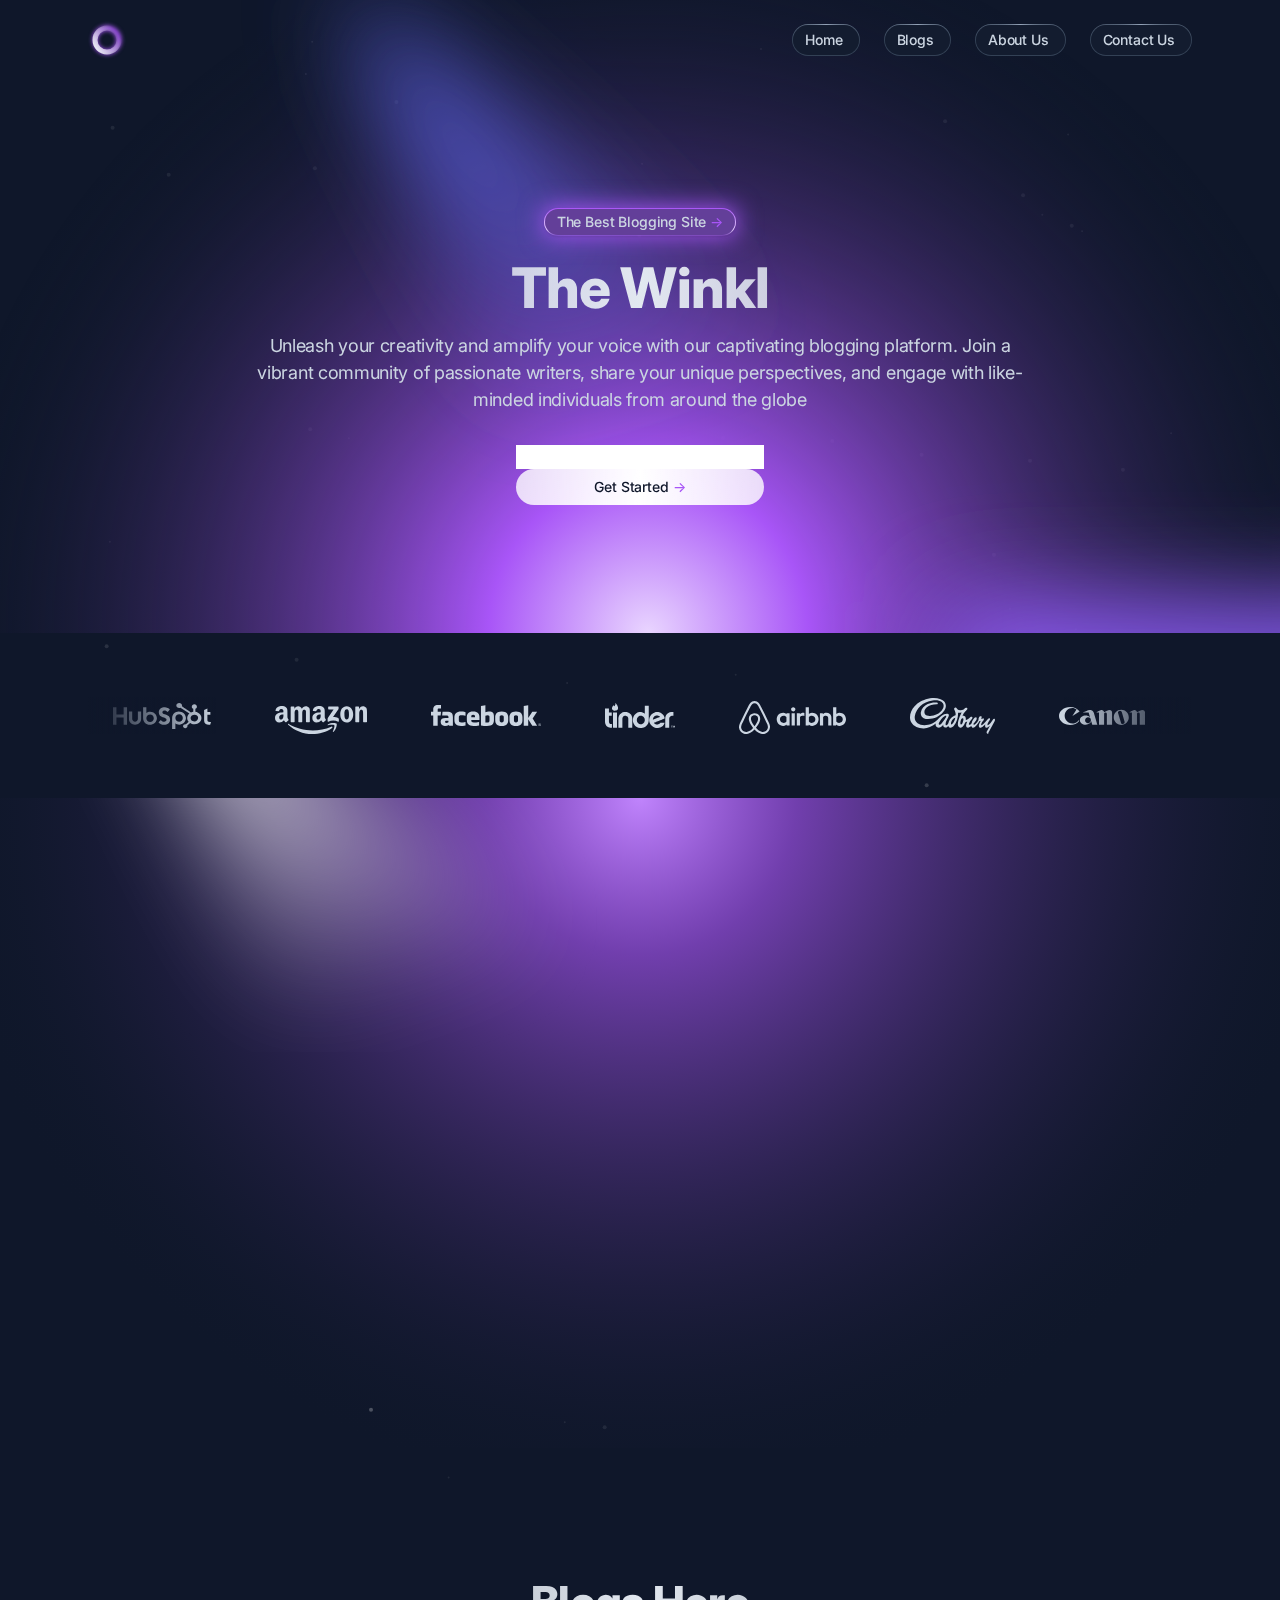
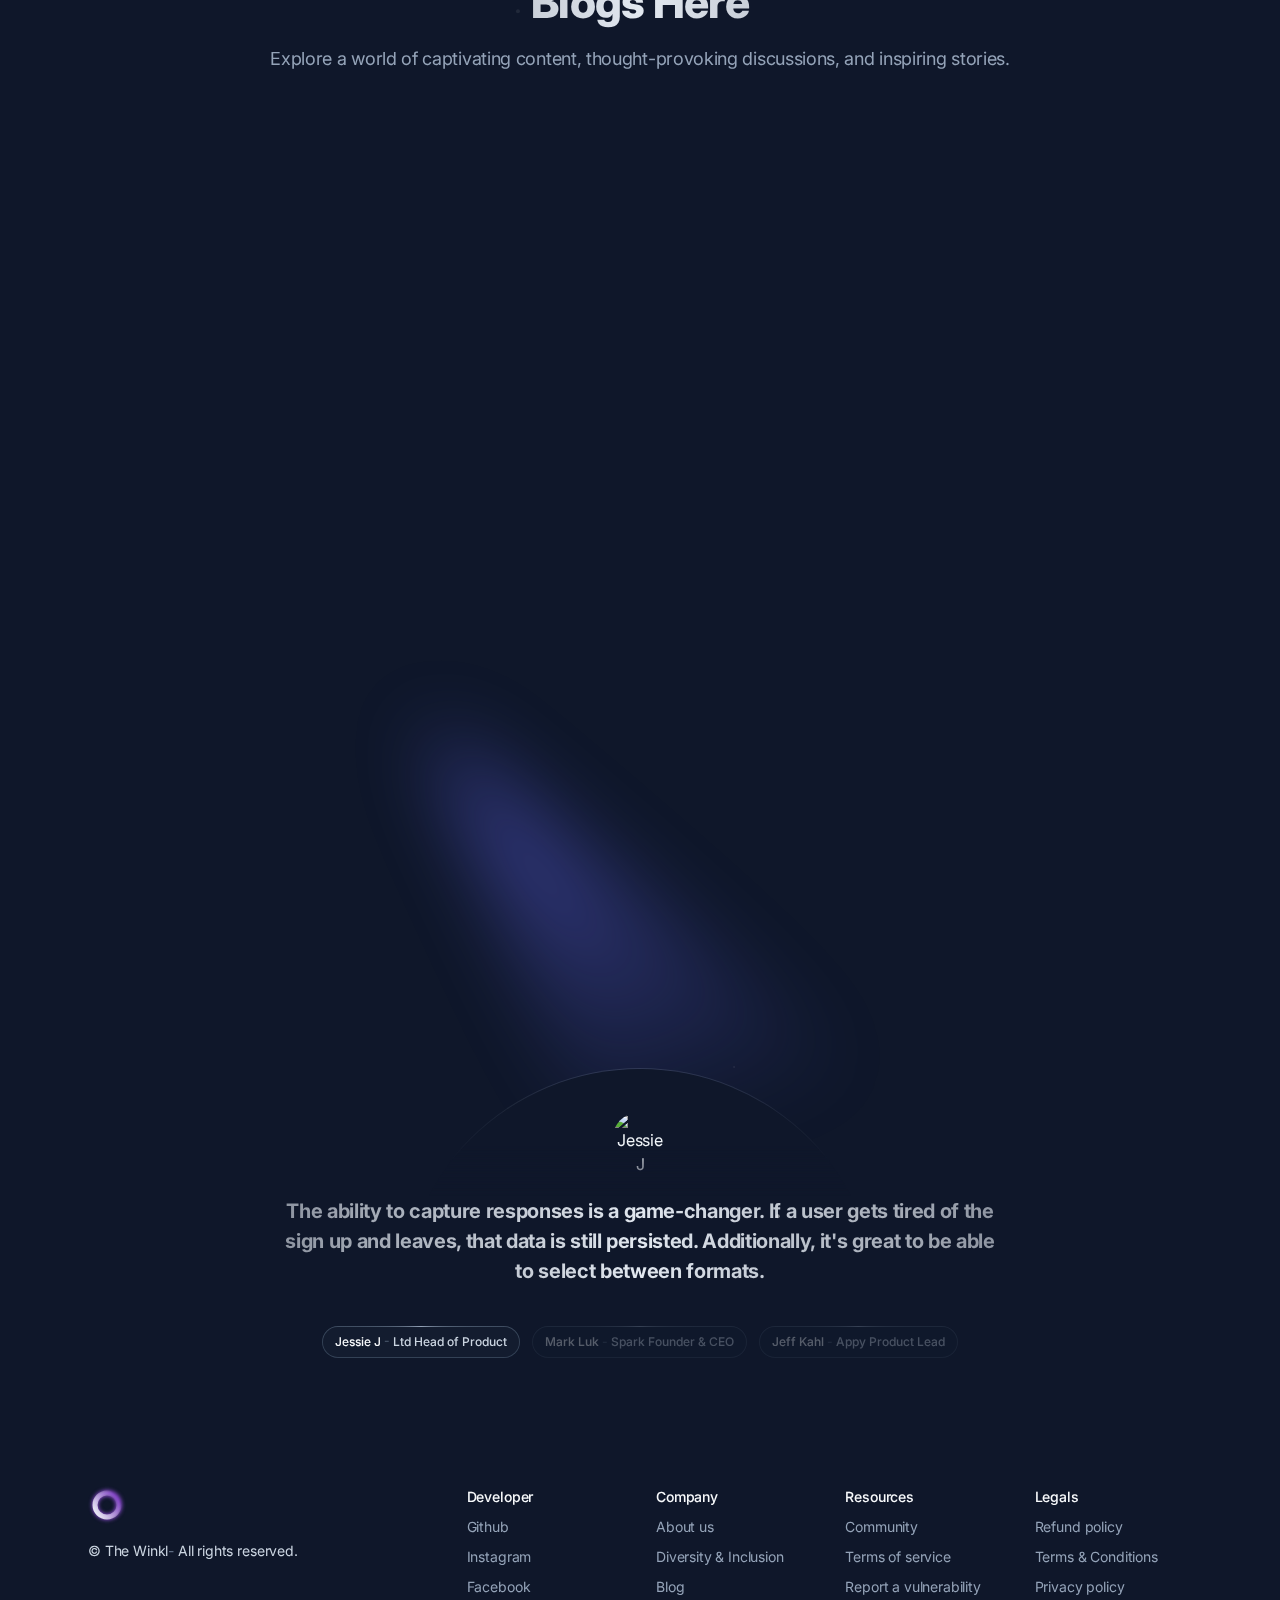
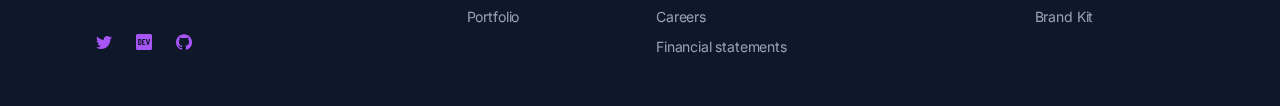
==== index.html @ 3217e864 "Initial commit" ====
<!DOCTYPE html><html lang="en"><head>
    <meta charset="utf-8">
    <title>The Winkl - Best Blogging Site</title>
    <meta name="viewport" content="width=device-width,initial-scale=1">
    <link href="css/aos.css" rel="stylesheet">
    <link rel="stylesheet" href="css/swiper-bundle.min.css">
    <link href="css/style.css" rel="stylesheet">
</head>

<body class="crsgg cyxg4 ck6ym cumgi cymdd">

    <!-- Page wrapper -->
    <div class="czjb1 c6ayp chg0x cpy5a">

        <!-- Site header -->
        <header class="cl35n cxmjc cysc2">
            <div class="cyqy4 cilt8 czl8p cedys">
                <div class="czjb1 cpjm8 c526w csdun cftn2">

                    <!-- Site branding -->
                    <div class="cyyzc cm77x">
                        <!-- Logo -->
                        <a class="cdb5t" href="TheWinkl.html" aria-label="Winkl">
                            <img src="fonts/logo.svg" width="38" height="38" alt="Stellar">
                        </a>
                    </div>

                    <!-- Desktop navigation -->
                    <nav class="czjb1 c3xhd">

                        <!-- Desktop sign in links -->
                        <ul class="czjb1 c3xhd civfg c526w cngxv">
                            <li>
                                <a class="c7kxq c8vjq cysc2 c0u08 cic1t cof8h ctbn1 ch6sx c0s67 c7pjs c2adv cf8gt c8o7a cjhqz cwgow" href="#">
                                    <span class="c8vjq capfd c526w">
                                        Home <span class="ctebo cvom2 ct6kk c335r cof8h ctbn1 c5ssu"></span>
                                    </span>
                                </a>
                            </li>
                            <li class="c5wzb">
                                <a class="c7kxq c8vjq cysc2 c0u08 cic1t cof8h ctbn1 ch6sx c0s67 c7pjs c2adv cf8gt c8o7a cjhqz cwgow" href="signup.html">
                                    <span class="c8vjq capfd c526w">
                                        Blogs <span class="ctebo cvom2 ct6kk c335r cof8h ctbn1 c5ssu"></span>
                                    </span>
                                </a>
                            </li>
                            <li class="c5wzb">
                                <a class="c7kxq c8vjq cysc2 c0u08 cic1t cof8h ctbn1 ch6sx c0s67 c7pjs c2adv cf8gt c8o7a cjhqz cwgow" href="signup.html">
                                    <span class="c8vjq capfd c526w">
                                        About Us <span class="ctebo cvom2 ct6kk c335r cof8h ctbn1 c5ssu"></span>
                                    </span>
                                </a>
                            </li>
                            <li class="c5wzb">
                                <a class="c7kxq c8vjq cysc2 c0u08 cic1t cof8h ctbn1 ch6sx c0s67 c7pjs c2adv cf8gt c8o7a cjhqz cwgow" href="signup.html">
                                    <span class="c8vjq capfd c526w">
                                        Contact Us <span class="ctebo cvom2 ct6kk c335r cof8h ctbn1 c5ssu"></span>
                                    </span>
                                </a>
                            </li>
                        </ul>

                    </nav>

                </div>
            </div>
        </header>

        <!-- Page content -->
        <main class="c3xhd">

            <!-- Hero -->
            <section>
                <div class="c8vjq cyqy4 cilt8 czl8p cedys">

                    <!-- Particles animation -->
                    <div class="cl35n csbi8 cz5jl" aria-hidden="true">
                        <canvas data-particle-animation></canvas>
                    </div>

                    <!-- Illustration -->
                    <div class="coq15 cl35n csbi8 cz5jl c8e9y cpy5a cdh1m" aria-hidden="true">
                        <div class="cl35n cuao3 c2p71 cz5jl cx3dl">
                            <img src="fonts/glow-bottom.svg" class="c2xeq" width="2146" height="774" alt="Hero Illustration">
                        </div>
                    </div>

                    <div class="cwryt cn1dg c6k7l ckc1l">

                        <!-- Hero content -->
                        <div class="cyqy4 cnqgx co2za">
                            <div class="canp7" data-aos="fade-down">
                                <div class="c8vjq capfd c7pjs c2adv cg61g cs7ed">
                                    <a class="c7kxq c8vjq cwa83 c0u08 cbnqf cic1t cof8h ctbn1 cyagq c0s67 c7pjs c2adv cf8gt cce3o cjhqz cwgow" href="TheWinkl.html">
                                        <span class="c8vjq capfd c526w">
                                            The Best Blogging Site <span class="ctebo cvom2 ct6kk c335r cof8h ctbn1 c5ssu">-&gt;</span>
                                        </span>
                                    </a>
                                </div>
                            </div>
                            <h1 class="c8njh cn9xa ck8ih cu53b cogeq cl2ki cbqjv ceep9" data-aos="fade-down">The Winkl</h1>
                            <p class="cenvd cj2xk c0u08" data-aos="fade-down" data-aos-delay="200">Unleash your creativity and amplify your voice with our captivating blogging platform. Join a vibrant community of passionate writers, share your unique perspectives, and engage with like-minded individuals from around the globe</p>
                            <div class="cyqy4 cl9il c7p2n c4tjy cvlfi cs32u cxnh2 cn2vj" data-aos="fade-down" data-aos-delay="400">
                                <div>
                                    <div><input></input></div>
                                    <a class="czgmn cysc2 cn9xa c1x4a cc84z ce494 cx7me cic1t cof8h ctbn1 ctof7 cwgow" href="#community">
                                        Get Started <span class="ctebo cvom2 ct6kk c335r cof8h ctbn1 c5ssu">-&gt;</span>
                                    </a>
                                </div>
                            </div>

                        </div>

                    </div>
                </div>
            </section>

            <!-- Clients -->
            <section>
                <div class="c8vjq cyqy4 cilt8 czl8p cedys">

                    <!-- Particles animation -->
                    <div class="cl35n csbi8 cyqy4 cilt8 czl8p cedys">
                        <div class="cl35n csbi8 cz5jl" aria-hidden="true">
                            <canvas data-particle-animation data-particle-quantity="5"></canvas>
                        </div>
                    </div>

                    <div class="c3gju c3poe">
                        <div class="cpy5a">
                            <!-- Carousel built with Swiper.js [https://swiperjs.com/] -->
                            <!-- * Initialized in src/js/main.js -->
                            <!-- * Custom styles in src/css/additional-styles/theme.scss -->
                            <div class="clients-carousel swiper-container c8vjq c0s67 c7pjs c2adv cdii4 cl7n0 c7dxv cqzat calpf cqm18 c4tb3 crqg5 c915o ci34h cu30h c0dv1">
                                <div class="swiper-wrapper cixhn c526w cxubw">
                                    <!-- Carousel items -->
                                    <div class="swiper-slide c7uad">
                                        <img src="fonts/client-01.svg" alt="Client 01" width="110" height="21">
                                    </div>
                                    <div class="swiper-slide c7uad">
                                        <img src="fonts/client-02.svg" alt="Client 02" width="70" height="25">
                                    </div>
                                    <div class="swiper-slide c7uad">
                                        <img class="cckdw" src="fonts/client-03.svg" alt="Client 03" width="107" height="33">
                                    </div>
                                    <div class="swiper-slide c7uad">
                                        <img src="fonts/client-04.svg" alt="Client 04" width="85" height="36">
                                    </div>
                                    <div class="swiper-slide c7uad">
                                        <img src="fonts/client-05.svg" alt="Client 05" width="86" height="18">
                                    </div>
                                    <div class="swiper-slide c7uad">
                                        <img src="fonts/client-06.svg" alt="Client 06" width="78" height="34">
                                    </div>
                                    <div class="swiper-slide c7uad">
                                        <img src="fonts/client-07.svg" alt="Client 07" width="83" height="23">
                                    </div>
                                    <div class="swiper-slide c7uad">
                                        <img src="fonts/client-08.svg" alt="Client 08" width="98" height="26">
                                    </div>
                                    <div class="swiper-slide c7uad">
                                        <img class="c78mk" src="fonts/client-09.svg" alt="Client 09" width="92" height="28">
                                    </div>
                                </div>
                            </div>
                        </div>
                    </div>
                </div>
            </section>

            <!-- Features -->
            <section>
                <div class="c8vjq cyqy4 cilt8 czl8p cedys">

                    <!-- Illustration -->
                    <div class="coq15 cl35n csbi8 cz5jl c8e9y cpy5a che9a" aria-hidden="true">
                        <div class="cl35n c2p71 cpli0 cz5jl cx3dl">
                            <img src="fonts/glow-top.svg" class="c2xeq" width="1404" height="658" alt="Features Illustration">
                        </div>
                    </div>

                    <div class="cproc c5hk6 c9mwl ckc1l">

                        <div x-data="{ tab: '1' }">

                            <!-- Section content -->
                            <div class="cyqy4 czjb1 crmcj chg0x cvecm cq1u3 c81mj c8dcy cndrz cr3ki c3qd6 c8nz0">

                                <!-- Content -->
                                <div class="cu7xf carlh cmc7j cl2u7 cg076" data-aos="fade-down">
                                    <!-- Content #1 -->
                                    <div>
                                        <div class="capfd cn9xa cg3ob chk32 cl2ki cgjau c4omp ceep9">The security first platform</div>
                                    </div>
                                    <h3 class="cypab cn9xa ck8ih cu53b cogeq cl2ki cgjau ceep9">Simplify your security with authentication services</h3>
                                    <p class="cenvd cj2xk c97jt">Define access roles for the end-users, and extend your authorization capabilities to implement dynamic access control.</p>
                                    <div class="c40ga cl9il ci5p5 cbpfd">
                                        <button class="czjb1 cysc2 c526w c5s6e cnvfk cmyii c1v41 cbdgm c4xtw c4omp c6e4i cic1t cof8h ctbn1 clhbd" :class="tab !== '1' ? 'c4h3n crgie' : 'c6rqr cbnqf c4ppr'" @click.prevent="tab = '1'">
                                            <svg class="c0czc cm77x clvlx" xmlns="http://www.w3.org/2000/svg" width="16" height="16">
                                                <path d="M14 0a2 2 0 0 1 2 2v12a2 2 0 0 1-2 2H2a2 2 0 0 1-2-2V2a2 2 0 0 1 2-2h12Zm0 14V2H2v12h12Zm-3-7H5a1 1 0 1 1 0-2h6a1 1 0 0 1 0 2Zm0 4H5a1 1 0 0 1 0-2h6a1 1 0 0 1 0 2Z"/>
                                            </svg>
                                            <span>Simplify your security</span>
                                        </button>
                                        <button class="czjb1 cysc2 c526w c5s6e cnvfk cmyii c1v41 cbdgm c4xtw c4omp c6e4i cic1t cof8h ctbn1 clhbd" :class="tab !== '2' ? 'c4h3n crgie' : 'c6rqr cbnqf c4ppr'" @click.prevent="tab = '2'">
                                            <svg class="c0czc cm77x clvlx" xmlns="http://www.w3.org/2000/svg" width="16" height="16">
                                                <path d="M2 6H0V2a2 2 0 0 1 2-2h4v2H2v4ZM16 6h-2V2h-4V0h4a2 2 0 0 1 2 2v4ZM14 16h-4v-2h4v-4h2v4a2 2 0 0 1-2 2ZM6 16H2a2 2 0 0 1-2-2v-4h2v4h4v2Z"/>
                                            </svg>
                                            <span>Customer identity</span>
                                        </button>
                                        <button class="czjb1 cysc2 c526w c5s6e cnvfk cmyii c1v41 cbdgm c4xtw c4omp c6e4i cic1t cof8h ctbn1 clhbd" :class="tab !== '3' ? 'c4h3n crgie' : 'c6rqr cbnqf c4ppr'" @click.prevent="tab = '3'">
                                            <svg class="c0czc cm77x clvlx" xmlns="http://www.w3.org/2000/svg" width="16" height="16">
                                                <path d="M14.3.3c.4-.4 1-.4 1.4 0 .4.4.4 1 0 1.4l-8 8c-.2.2-.4.3-.7.3-.3 0-.5-.1-.7-.3-.4-.4-.4-1 0-1.4l8-8ZM15 7c.6 0 1 .4 1 1 0 4.4-3.6 8-8 8s-8-3.6-8-8 3.6-8 8-8c.6 0 1 .4 1 1s-.4 1-1 1C4.7 2 2 4.7 2 8s2.7 6 6 6 6-2.7 6-6c0-.6.4-1 1-1Z"/>
                                            </svg>
                                            <span>Adaptable authentication</span>
                                        </button>                                        
                                    </div>
                                </div>

                                <!-- Image -->
                                <div class="co5ab cg076" data-aos="fade-up" data-aos-delay="100">
                                    <div class="c8vjq cukqh cf30k">

                                        <!-- Particles animation -->
                                        <div class="cl35n csbi8 cz5jl">
                                            <canvas data-particle-animation data-particle-quantity="8" data-particle-staticity="30"></canvas>
                                        </div>

                                        <div class="czjb1 c526w cm14b">
                                            <div class="c8vjq czjb1 cuegg cky3q c526w cm14b">
                                                <!-- Halo effect -->
                                                <svg class="coq15 cl35n csbi8 c2p71 cpmg9 cx3dl cih6j cs19e cy1ou cxz44" width="480" height="480" viewBox="0 0 480 480" xmlns="http://www.w3.org/2000/svg">
                                                    <defs>
                                                        <lineargradient id="pulse-a" x1="50%" x2="50%" y1="100%" y2="0%">
                                                            <stop offset="0%" stop-color="#A855F7"/>
                                                            <stop offset="76.382%" stop-color="#FAF5FF"/>
                                                            <stop offset="100%" stop-color="#6366F1"/>
                                                        </lineargradient>
                                                    </defs>
                                                    <g fill-rule="evenodd">
                                                        <path class="caq7k" fill="url(#pulse-a)" fill-rule="evenodd" d="M240,0 C372.5484,0 480,107.4516 480,240 C480,372.5484 372.5484,480 240,480 C107.4516,480 0,372.5484 0,240 C0,107.4516 107.4516,0 240,0 Z M240,88.8 C156.4944,88.8 88.8,156.4944 88.8,240 C88.8,323.5056 156.4944,391.2 240,391.2 C323.5056,391.2 391.2,323.5056 391.2,240 C391.2,156.4944 323.5056,88.8 240,88.8 Z"/>
                                                        <path class="caq7k c8o4k" fill="url(#pulse-a)" fill-rule="evenodd" d="M240,0 C372.5484,0 480,107.4516 480,240 C480,372.5484 372.5484,480 240,480 C107.4516,480 0,372.5484 0,240 C0,107.4516 107.4516,0 240,0 Z M240,88.8 C156.4944,88.8 88.8,156.4944 88.8,240 C88.8,323.5056 156.4944,391.2 240,391.2 C323.5056,391.2 391.2,323.5056 391.2,240 C391.2,156.4944 323.5056,88.8 240,88.8 Z"/>
                                                        <path class="caq7k cn1kj" fill="url(#pulse-a)" fill-rule="evenodd" d="M240,0 C372.5484,0 480,107.4516 480,240 C480,372.5484 372.5484,480 240,480 C107.4516,480 0,372.5484 0,240 C0,107.4516 107.4516,0 240,0 Z M240,88.8 C156.4944,88.8 88.8,156.4944 88.8,240 C88.8,323.5056 156.4944,391.2 240,391.2 C323.5056,391.2 391.2,323.5056 391.2,240 C391.2,156.4944 323.5056,88.8 240,88.8 Z"/>
                                                    </g>
                                                </svg>
                                                <!-- Grid -->
                                                <div class="coq15 cl35n csbi8 c2p71 cpmg9 clq1e cbzvt cx3dl cih6j cs19e cpy5a c70qn c50ig">
                                                    <div class="c57my ckmfw">
                                                        <div class="cl35n csbi8 cgraa cusd0 camis"></div>
                                                        <div class="cl35n csbi8 cnlsg"></div>
                                                        <div class="cl35n csbi8 cgraa cusd0 c07ry"></div>
                                                        <div class="cl35n csbi8 cyhw5"></div>
                                                    </div>
                                                </div>
                                                <!-- Icons -->
                                                <div x-show="tab === '1'" x-transition:enter="cic1t c6u4b cnq5f cyd8x" x-transition:enter-start="cajg8 c1c34" x-transition:enter-end="clrep czfsy" x-transition:leave="cic1t c6u4b cnq5f cl35n" x-transition:leave-start="clrep czfsy" x-transition:leave-end="cajg8 cnxr8">                                                
                                                    <div class="c8vjq czjb1 cpjm8 c8q89 cki61 c526w cm14b c1q7d cnvfk ck9m0 cnjx5 ch6sx c7pjs c2adv crli6 c8o7a">
                                                        <svg class="c8vjq cfsy3" xmlns="http://www.w3.org/2000/svg" width="23" height="25">
                                                            <path fill-rule="nonzero" d="M10.55 15.91H.442L14.153.826 12.856 9.91h10.107L9.253 24.991l1.297-9.082Zm.702-8.919L4.963 13.91h7.893l-.703 4.918 6.289-6.918H10.55l.702-4.918Z"/>
                                                        </svg>
                                                    </div>
                                                </div>
                                                <div x-show="tab === '2'" x-transition:enter="cic1t c6u4b cnq5f cyd8x" x-transition:enter-start="cajg8 c1c34" x-transition:enter-end="clrep czfsy" x-transition:leave="cic1t c6u4b cnq5f cl35n" x-transition:leave-start="clrep czfsy" x-transition:leave-end="cajg8 cnxr8">                                                
                                                    <div class="c8vjq czjb1 cpjm8 c8q89 cki61 c526w cm14b c1q7d cnvfk ck9m0 cnjx5 ch6sx c7pjs c2adv crli6 c8o7a">
                                                        <svg class="c8vjq cfsy3" xmlns="http://www.w3.org/2000/svg" width="22" height="22">
                                                            <path d="M18 14h-2V8h2c2.2 0 4-1.8 4-4s-1.8-4-4-4-4 1.8-4 4v2H8V4c0-2.2-1.8-4-4-4S0 1.8 0 4s1.8 4 4 4h2v6H4c-2.2 0-4 1.8-4 4s1.8 4 4 4 4-1.8 4-4v-2h6v2c0 2.2 1.8 4 4 4s4-1.8 4-4-1.8-4-4-4ZM16 4c0-1.1.9-2 2-2s2 .9 2 2-.9 2-2 2h-2V4ZM2 4c0-1.1.9-2 2-2s2 .9 2 2v2H4c-1.1 0-2-.9-2-2Zm4 14c0 1.1-.9 2-2 2s-2-.9-2-2 .9-2 2-2h2v2ZM8 8h6v6H8V8Zm10 12c-1.1 0-2-.9-2-2v-2h2c1.1 0 2 .9 2 2s-.9 2-2 2Z"/>
                                                        </svg>
                                                    </div>
                                                </div>
                                                <div x-show="tab === '3'" x-transition:enter="cic1t c6u4b cnq5f cyd8x" x-transition:enter-start="cajg8 c1c34" x-transition:enter-end="clrep czfsy" x-transition:leave="cic1t c6u4b cnq5f cl35n" x-transition:leave-start="clrep czfsy" x-transition:leave-end="cajg8 cnxr8">                                                
                                                    <div class="c8vjq czjb1 cpjm8 c8q89 cki61 c526w cm14b c1q7d cnvfk ck9m0 cnjx5 ch6sx c7pjs c2adv crli6 c8o7a">
                                                        <svg class="c8vjq cfsy3" xmlns="http://www.w3.org/2000/svg" width="26" height="14">
                                                            <path fill-rule="nonzero" d="m10 5.414-8 8L.586 12 10 2.586l6 6 8-8L25.414 2 16 11.414z"/>
                                                        </svg>
                                                    </div>
                                                </div>                                                
                                            </div>
                                        </div>
                                    </div>
                                </div>

                            </div>

                        </div>

                    </div>
                </div>
            </section>

            <!-- Features #2 -->
            <section class="c8vjq">

                <!-- Particles animation -->
                <div class="cl35n c2p71 cpli0 cz5jl c16ez cfs3c c5yc0 c45qm cx3dl">
                    <div class="cl35n csbi8 cz5jl" aria-hidden="true">
                        <canvas data-particle-animation data-particle-quantity="6" data-particle-staticity="30"></canvas>
                    </div>
                </div>

                <div class="cyqy4 cilt8 czl8p cedys">
                    <div class="c5hk6 cs01h">

                        <!-- Section header -->
                        <div class="cyqy4 cnqgx cproc co2za c9mwl">
                            <h2 class="c67xf cn9xa ck8ih cu53b cogeq cl2ki cbqjv ceep9">Blogs Here</h2>
                            <p class="cj2xk c97jt">Explore a world of captivating content, thought-provoking discussions, and inspiring stories. </p>
                        </div>

                        <!-- Highlighted boxes -->
                        <div class="c8vjq cproc c9mwl">
                            <!-- Blurred shape -->
                            <div class="coq15 cl35n cuao3 c2p71 cbefk cx3dl crgie cmho1" aria-hidden="true">
                                <svg xmlns="http://www.w3.org/2000/svg" width="434" height="427">
                                    <defs>
                                        <lineargradient id="bs2-a" x1="19.609%" x2="50%" y1="14.544%" y2="100%">
                                            <stop offset="0%" stop-color="#6366F1"/>
                                            <stop offset="100%" stop-color="#6366F1" stop-opacity="0"/>
                                        </lineargradient>
                                    </defs>
                                    <path fill="url(#bs2-a)" fill-rule="evenodd" d="m346 898 461 369-284 58z" transform="translate(-346 -898)"/>
                                </svg>
                            </div>
                            <!-- Grid -->
                            <div class="c8y6o cevvo cwgow czqpu" data-highlighter>
                                <!-- Box #1 -->
                                <div class="czqim" data-aos="fade-down">
                                    <div class="c8vjq cpy5a c88hr c4t78 cm3s6 c0s67 c7pjs cks0r c67ff c5034 cj85h c51h0 cm8a8 cei2s cf8gt cg61g cq239 c0drr ch9v7 c6xx9 cqm18 c4tb3 c915o cg3dl cg7m7 cp6m1 ckuba cqsjf cv02i c1gmb">
                                        <div class="c8vjq cno1i calrd cpy5a c6y47 crsgg">
                                            <div class="czjb1 chg0x c8dcy c0ylu cmdze">
                                                <!-- Blurred shape -->
                                                <div class="cl35n cuvp4 cpli0 cmho1" aria-hidden="true">
                                                    <svg xmlns="http://www.w3.org/2000/svg" width="342" height="393">
                                                        <defs>
                                                            <lineargradient id="bs-a" x1="19.609%" x2="50%" y1="14.544%" y2="100%">
                                                                <stop offset="0%" stop-color="#6366F1"/>
                                                                <stop offset="100%" stop-color="#6366F1" stop-opacity="0"/>
                                                            </lineargradient>
                                                        </defs>
                                                        <path fill="url(#bs-a)" fill-rule="evenodd" d="m104 .827 461 369-284 58z" transform="translate(0 -112.827)" opacity=".7"/>
                                                    </svg>
                                                </div>
                                                <!-- Radial gradient -->
                                                <div class="coq15 cl35n cuao3 c2p71 cz5jl czjb1 c07q3 calrd cx3dl ckewz c526w cm14b" aria-hidden="true">
                                                    <div class="cx1k9 cl35n csbi8 c70qn c6cgo c1714 cnsph"></div>
                                                    <div class="cx1k9 cl35n cb6mx cympf c70qn c9o9f c0v2l"></div>
                                                </div>
    
    
                                                <!-- Text -->
                                                <div class="cu7xf cm77x chkv5 c01wc cmc7j csrfz chdjx c7atd">
                                                    <div class="cbiqq">
                                                        <div>
                                                            <h3 class="capfd cn9xa ck8ih cu53b cogeq cl2ki cfbbt c987v crz50 ceep9">Optimized for security</h3>
                                                            <p class="c97jt">Optimize for user experience and privacy. Use social login integrations, lower user friction, incorporate rich user profiling, and facilitate more transactions.</p>
                                                        </div>
                                                    </div>
                                                    <div>
                                                        <a class="c7kxq c8vjq c0u08 cic1t cof8h ctbn1 ch6sx c0s67 c7pjs c2adv cf8gt c8o7a cjhqz cwgow" href="#0">
                                                            <span class="c8vjq capfd c526w">
                                                                Learn more <span class="ctebo cvom2 ct6kk c335r cof8h ctbn1 c5ssu">-&gt;</span>
                                                            </span>
                                                        </a>
                                                    </div>
                                                </div>
                                                <!-- Image -->
                                                <div class="c8vjq ct7id cysc2 cpy5a cggj7">
                                                    <img class="cl35n cuao3 c2p71 cyqy4 c2xeq cx3dl cty98 cmj6i c40kp" src="images/feature-image-01.png" width="504" height="400" alt="Feature 01">
                                                </div>
                                            </div>
                                        </div>
                                    </div>
                                </div>
                                <!-- Box #2 -->
                                <div class="ctuse" data-aos="fade-down">
                                    <div class="c8vjq cpy5a c88hr c4t78 cm3s6 c0s67 c7pjs cks0r c67ff c5034 cj85h c51h0 cm8a8 cei2s cf8gt cg61g cq239 c0drr ch9v7 c6xx9 cqm18 c4tb3 c915o cg3dl cg7m7 cp6m1 ckuba cqsjf cv02i c1gmb">
                                        <div class="c8vjq cno1i calrd cpy5a c6y47 crsgg">
                                            <div class="czjb1 chg0x">
                                                <!-- Radial gradient -->
                                                <div class="coq15 cl35n cuao3 c2p71 cz5jl c07q3 coahl cx3dl ckewz" aria-hidden="true">
                                                    <div class="cx1k9 cl35n csbi8 c70qn c4t78 c8007"></div>
                                                </div>
                                                <!-- Text -->
                                                <div class="cu7xf cm77x chkv5 c01wc cmc7j csrfz chdjx c7atd">
                                                    <div>
                                                        <h3 class="capfd cn9xa ck8ih cu53b cogeq cl2ki cfbbt c987v crz50 ceep9">Extensibility</h3>
                                                        <p class="c97jt">Your login box must find the right balance between user convenience, privacy and security.</p>
                                                    </div>
                                                </div>
                                                <!-- Image -->
                                                <div class="c8vjq ct7id cysc2 cpy5a cggj7 ciwyf">
                                                    <img class="cl35n cuao3 c2p71 cyqy4 c2xeq cx3dl cty98 cmj6i ctu1p c40kp" src="images/feature-image-02.png" width="536" height="230" alt="Feature 02">
                                                </div>
                                            </div>
                                        </div>
                                    </div>
                                </div>
                                <!-- Box #3 -->
                                <div class="comys" data-aos="fade-down">
                                    <div class="c8vjq cpy5a c88hr c4t78 cm3s6 c0s67 c7pjs cks0r c67ff c5034 cj85h c51h0 cm8a8 cei2s cf8gt cg61g cq239 c0drr ch9v7 c6xx9 cqm18 c4tb3 c915o cg3dl cg7m7 cp6m1 ckuba cqsjf cv02i c1gmb">
                                        <div class="c8vjq cno1i calrd cpy5a c6y47 crsgg">
                                            <div class="czjb1 chg0x">
                                                <!-- Radial gradient -->
                                                <div class="coq15 cl35n cuao3 c2p71 cz5jl c07q3 coahl cx3dl ckewz" aria-hidden="true">
                                                    <div class="cx1k9 cl35n csbi8 c70qn c4t78 c8007"></div>
                                                </div>
                                                <!-- Text -->
                                                <div class="cu7xf cm77x chkv5 c01wc cmc7j csrfz chdjx c7atd">
                                                    <div>
                                                        <h3 class="capfd cn9xa ck8ih cu53b cogeq cl2ki cfbbt c987v crz50 ceep9">Infinite options</h3>
                                                        <p class="c97jt">Quickly apply filters to refine your issues lists and create custom views.</p>
                                                    </div>
                                                </div>
                                                <!-- Image -->
                                                <div class="c8vjq ct7id cysc2 cpy5a cggj7 ciwyf">
                                                    <img class="cl35n cuao3 c2p71 cyqy4 c2xeq cx3dl cty98 cmj6i ctu1p c40kp" src="images/feature-image-03.png" width="230" height="230" alt="Feature 03">
                                                </div>
                                            </div>
                                        </div>
                                    </div>
                                </div>
                            </div>
                        </div>

                    </div>
                </div>
            </section>

            <!-- Features #4 -->
            

            <!-- Testimonials -->
            <section>
                <div class="cyqy4 cnqgx czl8p cedys">
                    <div class="c8vjq cproc c9mwl">

                        <!-- Particles animation -->
                        <div class="cl35n c2p71 cpli0 cz5jl c4z1d c5yc0 c45qm cx3dl">
                            <div class="cl35n csbi8 cz5jl" aria-hidden="true">
                                <canvas data-particle-animation data-particle-quantity="10" data-particle-staticity="30"></canvas>
                            </div>
                        </div>
                        
                        <!-- Carousel -->
                        <div class="co2za" x-data="carousel">
                            <!-- Testimonial image -->
                            <div class="c8vjq cz2al cxgga">
                                <div class="coq15 cl35n c2p71 cpli0 cz5jl ctprx ci6xu cx3dl c70qn c7pjs c2adv ced3v cf8gt c2pya coo87 c3hy6 clgyu cqm18 c4tb3 cy1nj csyd6 c6z1h cory6">
                                    <!-- Alpine.js template for testimonial images: https://github.com/alpinejs/alpine#x-for -->
                                    <template x-for="(item, index) in items" :key="index">
                                        <div x-show="active === index" class="cl35n csbi8 cz5jl" x-transition:enter="cic1t c6u4b cnq5f cyd8x" x-transition:enter-start="cajg8 c1c34" x-transition:enter-end="clrep czfsy" x-transition:leave="cic1t c6u4b cnq5f" x-transition:leave-start="clrep czfsy" x-transition:leave-end="cajg8 cnxr8">
                                            <img class="c8vjq c2p71 cf67o cx3dl c70qn" :src="item.img" width="56" height="56" :alt="item.name">
                                        </div>
                                    </template>                                
                                </div>
                            </div>
                            <!-- Text -->
                            <div class="c72lf">
                                <div class="c8vjq czjb1 chg0x cgdq8 c8cqr cof8h ctbn1" x-ref="testimonials">
                                    <!-- Alpine.js template for testimonials: https://github.com/alpinejs/alpine#x-for -->
                                    <template x-for="(item, index) in items" :key="index">
                                        <div x-show="active === index" x-transition:enter="cic1t ctbn1 c8nia c8td8 cyd8x" x-transition:enter-start="cajg8 czrlh" x-transition:enter-end="clrep ck572" x-transition:leave="cic1t c13ov c2lki c8cqr cl35n" x-transition:leave-start="clrep ck572" x-transition:leave-end="cajg8 ccjbz">
                                            <div class="cn9xa ck8ih cu53b cogeq cl2ki c987v crz50 ceep9" x-text="item.quote"></div>
                                        </div>
                                    </template>
                                </div>
                            </div>
                            <!-- Buttons -->
                            <div class="c2lja czjb1 civfg cm14b">
                                <!-- Alpine.js template for buttons: https://github.com/alpinejs/alpine#x-for -->
                                <template x-for="(item, index) in items" :key="index">
                                    <button class="c7kxq c8vjq cnj82 cll10 chemx c0u08 cic1t cof8h ctbn1 ch6sx c0s67 c7pjs c2adv cf8gt c8o7a" :class="active === index ? 'clrep' : 'czs1c cqo7u'" @click="active = index; stopAutorotate();">
                                        <span class="c8vjq">
                                            <span class="c6e4i" x-text="item.name"></span> <span class="car5y">-</span> <span x-text="item.role"></span>
                                        </span>
                                    </button>
                                </template>
                            </div>
                        </div>
                        <!-- Carousel data and functionality: https://github.com/alpinejs/alpine -->
                        <script>
                            document.addEventListener('alpine:init', () => {
                                Alpine.data('carousel', () => ({
                                    active: 0,
                                    autorotate: true,
                                    autorotateTiming: 7000,
                                    items: [
                                        {
                                            img: './images/testimonial-01.jpg',
                                            quote: "The ability to capture responses is a game-changer. If a user gets tired of the sign up and leaves, that data is still persisted. Additionally, it's great to be able to select between formats.",
                                            name: 'Jessie J',
                                            role: 'Ltd Head of Product'
                                        },
                                        {
                                            img: './images/testimonial-02.jpg',
                                            quote: "I have been using this product for a few weeks now and I am blown away by the results. My skin looks visibly brighter and smoother, and I have received so many compliments on my complexion.",
                                            name: 'Mark Luk',
                                            role: 'Spark Founder & CEO'
                                        },
                                        {
                                            img: './images/testimonial-03.jpg',
                                            quote: "As a busy professional, I don't have a lot of time to devote to working out. But with this fitness program, I have seen amazing results in just a few short weeks. The workouts are efficient and effective.",
                                            name: 'Jeff Kahl',
                                            role: 'Appy Product Lead'
                                        },
                                    ],
                                    init() {
                                        if (this.autorotate) {
                                            this.autorotateInterval = setInterval(() => {
                                                this.active = this.active + 1 === this.items.length ? 0 : this.active + 1
                                            }, this.autorotateTiming)
                                        }
                                        this.$watch('active', callback => this.heightFix())
                                    },
                                    stopAutorotate() {
                                        clearInterval(this.autorotateInterval)
                                        this.autorotateInterval = null
                                    },
                                    heightFix() {
                                        this.$nextTick(() => {
                                            this.$refs.testimonials.style.height = this.$refs.testimonials.children[this.active + 1].offsetHeight + 'px'
                                        })
                                    }
                                }))
                            })
                        </script>
            
                    </div>
                </div>
            </section>

                    </div>
                </div>
            </section> 

        </main>

        <!-- Site footer -->
        <footer>
            <div class="cyqy4 cilt8 czl8p cedys">
        
                <!-- Blocks -->
                <div class="c8y6o c75gr cx9sx cb6eq c3nhz">
        
                    <!-- 1st block -->
                    <div class="cu7xf crqof chaax concx">
                        <div class="czjb1 calrd chg0x csdun cw74x cjmkv">
                            <div class="cyba2 cu6vo">
                                <div class="cyba2">
                                    <!-- Logo -->
                                    <a class="cdb5t" href="index.html" aria-label="Winkl">
                                        <img src="fonts/logo.svg" width="38" height="38" alt="Stellar">
                                    </a>
                                </div>
                                <div class="c4xtw c0u08">© The Winkl<span class="cxs93">-</span> All rights reserved.</div>
                            </div>
                            <!-- Social links -->
                            <ul class="czjb1">
                                <li>
                                    <a class="czjb1 c526w cm14b ct6kk cic1t cof8h ctbn1 coifi" href="#0" aria-label="Twitter">
                                        <svg class="ct0b5 ctxni coywp" viewBox="0 0 32 32" xmlns="http://www.w3.org/2000/svg">
                                            <path d="M24 11.5c-.6.3-1.2.4-1.9.5.7-.4 1.2-1 1.4-1.8-.6.4-1.3.6-2.1.8-.6-.6-1.5-1-2.4-1-1.7 0-3.2 1.5-3.2 3.3 0 .3 0 .5.1.7-2.7-.1-5.2-1.4-6.8-3.4-.3.5-.4 1-.4 1.7 0 1.1.6 2.1 1.5 2.7-.5 0-1-.2-1.5-.4 0 1.6 1.1 2.9 2.6 3.2-.3.1-.6.1-.9.1-.2 0-.4 0-.6-.1.4 1.3 1.6 2.3 3.1 2.3-1.1.9-2.5 1.4-4.1 1.4H8c1.5.9 3.2 1.5 5 1.5 6 0 9.3-5 9.3-9.3v-.4c.7-.5 1.3-1.1 1.7-1.8z"/>
                                        </svg>
                                    </a>
                                </li>
                                <li class="c1id7">
                                    <a class="czjb1 c526w cm14b ct6kk cic1t cof8h ctbn1 coifi" href="#0" aria-label="Dev.to">
                                        <svg xmlns="http://www.w3.org/2000/svg" width="32" height="32">
                                            <path class="ct0b5 ctxni coywp" d="M12.29 14.3a.69.69 0 0 0-.416-.155h-.623v3.727h.623a.689.689 0 0 0 .416-.156.543.543 0 0 0 .21-.466v-2.488a.547.547 0 0 0-.21-.462ZM22.432 8H9.568C8.704 8 8.002 8.7 8 9.564v12.872A1.568 1.568 0 0 0 9.568 24h12.864c.864 0 1.566-.7 1.568-1.564V9.564A1.568 1.568 0 0 0 22.432 8Zm-8.925 9.257a1.631 1.631 0 0 1-1.727 1.687h-1.657v-5.909h1.692a1.631 1.631 0 0 1 1.692 1.689v2.533ZM17.1 14.09h-1.9v1.372h1.163v1.057H15.2v1.371h1.9v1.056h-2.217a.72.72 0 0 1-.74-.7v-4.471a.721.721 0 0 1 .7-.739H17.1v1.054Zm3.7 4.118c-.471 1.1-1.316.88-1.694 0l-1.372-5.172H18.9l1.058 4.064 1.056-4.062h1.164l-1.378 5.17Z"/>
                                        </svg>
                                    </a>
                                </li>
                                <li class="c1id7">
                                    <a class="czjb1 c526w cm14b ct6kk cic1t cof8h ctbn1 coifi" href="#0" aria-label="Github">
                                        <svg class="ct0b5 ctxni coywp" viewBox="0 0 32 32" xmlns="http://www.w3.org/2000/svg">
                                            <path d="M16 8.2c-4.4 0-8 3.6-8 8 0 3.5 2.3 6.5 5.5 7.6.4.1.5-.2.5-.4V22c-2.2.5-2.7-1-2.7-1-.4-.9-.9-1.2-.9-1.2-.7-.5.1-.5.1-.5.8.1 1.2.8 1.2.8.7 1.3 1.9.9 2.3.7.1-.5.3-.9.5-1.1-1.8-.2-3.6-.9-3.6-4 0-.9.3-1.6.8-2.1-.1-.2-.4-1 .1-2.1 0 0 .7-.2 2.2.8.6-.2 1.3-.3 2-.3s1.4.1 2 .3c1.5-1 2.2-.8 2.2-.8.4 1.1.2 1.9.1 2.1.5.6.8 1.3.8 2.1 0 3.1-1.9 3.7-3.7 3.9.3.4.6.9.6 1.6v2.2c0 .2.1.5.6.4 3.2-1.1 5.5-4.1 5.5-7.6-.1-4.4-3.7-8-8.1-8z"/>
                                        </svg>
                                    </a>
                                </li>
                            </ul>
                        </div>
                    </div>
        
                    <!-- 2nd block -->
                    <div class="cjf3l c3qor crzzf">
                        <h6 class="cqz83 c4xtw c4omp c6e4i">Developer</h6>
                        <ul class="ci5p5 c4xtw">
                            <li>
                                <a class="c97jt cic1t cof8h ctbn1 c886k" href="https://www.github.com/Aditya-Vishwa">Github</a>
                            </li>
                            <li>
                                <a class="c97jt cic1t cof8h ctbn1 c886k" href="https://www.instagram.com/aditya_vishwa">Instagram</a>
                            </li>
                            <li>
                                <a class="c97jt cic1t cof8h ctbn1 c886k" href="https://www.facebook.com/Red.Eye.Adi/">Facebook</a>
                            </li>
                            <li>
                                <a class="c97jt cic1t cof8h ctbn1 c886k" href="https://aditya-vishwa.me/">Portfolio</a>
                            </li>
                        </ul>
                    </div>
        
                    <!-- 3rd block -->
                    <div class="cjf3l c3qor crzzf">
                        <h6 class="cqz83 c4xtw c4omp c6e4i">Company</h6>
                        <ul class="ci5p5 c4xtw">
                            <li>
                                <a class="c97jt cic1t cof8h ctbn1 c886k" href="#0">About us</a>
                            </li>
                            <li>
                                <a class="c97jt cic1t cof8h ctbn1 c886k" href="#0">Diversity &amp; Inclusion</a>
                            </li>
                            <li>
                                <a class="c97jt cic1t cof8h ctbn1 c886k" href="#0">Blog</a>
                            </li>
                            <li>
                                <a class="c97jt cic1t cof8h ctbn1 c886k" href="#0">Careers</a>
                            </li>
                            <li>
                                <a class="c97jt cic1t cof8h ctbn1 c886k" href="#0">Financial statements</a>
                            </li>
                        </ul>
                    </div>
        
                    <!-- 4th block -->
                    <div class="cjf3l c3qor crzzf">
                        <h6 class="cqz83 c4xtw c4omp c6e4i">Resources</h6>
                        <ul class="ci5p5 c4xtw">
                            <li>
                                <a class="c97jt cic1t cof8h ctbn1 c886k" href="#0">Community</a>
                            </li>
                            <li>
                                <a class="c97jt cic1t cof8h ctbn1 c886k" href="#0">Terms of service</a>
                            </li>
                            <li>
                                <a class="c97jt cic1t cof8h ctbn1 c886k" href="#0">Report a vulnerability</a>
                            </li>
                        </ul>
                    </div>
        
                    <!-- 5th block -->
                    <div class="cjf3l c3qor crzzf">
                        <h6 class="cqz83 c4xtw c4omp c6e4i">Legals</h6>
                        <ul class="ci5p5 c4xtw">
                            <li>
                                <a class="c97jt cic1t cof8h ctbn1 c886k" href="#0">Refund policy</a>
                            </li>
                            <li>
                                <a class="c97jt cic1t cof8h ctbn1 c886k" href="#0">Terms &amp; Conditions</a>
                            </li>
                            <li>
                                <a class="c97jt cic1t cof8h ctbn1 c886k" href="#0">Privacy policy</a>
                            </li>
                            <li>
                                <a class="c97jt cic1t cof8h ctbn1 c886k" href="#0">Brand Kit</a>
                            </li>
                        </ul>
                    </div>
        
                </div>
        
            </div>
        </footer>

    </div>

    <script src="js/alpinejs.min.js" defer></script>
    <script src="js/aos.js"></script>
    <script src="js/swiper-bundle.min.js"></script>
    <script src="js/main.js"></script>



<script async src="https://www.googletagmanager.com/gtag/js?id=UA-125021779-1"></script><script>window.dataLayer = window.dataLayer || [];function gtag(){dataLayer.push(arguments);}gtag('js', new Date());gtag('config', 'UA-125021779-1', { 'anonymize_ip': true });</script><script>console.log("%cImportant!", "color: blue; font-size: x-large");</script></body></html>
---- css/style.css ----
@import url(https://fonts.googleapis.com/css2?family=Inter:wght@400;500;700;800&display=fallback);*,::before,::after{box-sizing:border-box;border-width:0;border-style:solid;border-color:#e5e7eb}::before,::after{--tw-content: ''}html{line-height:1.5;-webkit-text-size-adjust:100%;-moz-tab-size:4;-o-tab-size:4;tab-size:4;font-family:ui-sans-serif,system-ui,-apple-system,BlinkMacSystemFont,"Segoe UI",Roboto,"Helvetica Neue",Arial,"Noto Sans",sans-serif,"Apple Color Emoji","Segoe UI Emoji","Segoe UI Symbol","Noto Color Emoji";font-feature-settings:normal;font-variation-settings:normal}body{margin:0;line-height:inherit}hr{height:0;color:inherit;border-top-width:1px}abbr:where([title]){-webkit-text-decoration:underline dotted;text-decoration:underline dotted}h1,h2,h3,h4,h5,h6{font-size:inherit;font-weight:inherit}a{color:inherit;text-decoration:inherit}b,strong{font-weight:bolder}code,kbd,samp,pre{font-family:ui-monospace,SFMono-Regular,Menlo,Monaco,Consolas,"Liberation Mono","Courier New",monospace;font-size:1em}small{font-size:80%}sub,sup{font-size:75%;line-height:0;position:relative;vertical-align:baseline}sub{bottom:-0.25em}sup{top:-0.5em}table{text-indent:0;border-color:inherit;border-collapse:collapse}button,input,optgroup,select,textarea{font-family:inherit;font-size:100%;font-weight:inherit;line-height:inherit;color:inherit;margin:0;padding:0}button,select{text-transform:none}button,[type="button"],[type="reset"],[type="submit"]{-webkit-appearance:button;background-color:transparent;background-image:none}:-moz-focusring{outline:auto}:-moz-ui-invalid{box-shadow:none}progress{vertical-align:baseline}::-webkit-inner-spin-button,::-webkit-outer-spin-button{height:auto}[type="search"]{-webkit-appearance:textfield;outline-offset:-2px}::-webkit-search-decoration{-webkit-appearance:none}::-webkit-file-upload-button{-webkit-appearance:button;font:inherit}summary{display:list-item}blockquote,dl,dd,h1,h2,h3,h4,h5,h6,hr,figure,p,pre{margin:0}fieldset{margin:0;padding:0}legend{padding:0}ol,ul,menu{list-style:none;margin:0;padding:0}textarea{resize:vertical}input::-moz-placeholder,textarea::-moz-placeholder{opacity:1;color:#9ca3af}input::placeholder,textarea::placeholder{opacity:1;color:#9ca3af}button,[role="button"]{cursor:pointer}:disabled{cursor:default}img,svg,video,canvas,audio,iframe,embed,object{display:block;vertical-align:middle}img,video{max-width:100%;height:auto}[hidden]{display:none}[type="text"],[type="email"],[type="url"],[type="password"],[type="number"],[type="date"],[type="datetime-local"],[type="month"],[type="search"],[type="tel"],[type="time"],[type="week"],[multiple],textarea,select{-webkit-appearance:none;-moz-appearance:none;appearance:none;background-color:#fff;border-color:#6b7280;border-width:1px;border-radius:0px;padding-top:0.5rem;padding-right:0.75rem;padding-bottom:0.5rem;padding-left:0.75rem;font-size:1rem;line-height:1.5rem;--tw-shadow: 0 0 #0000}[type="text"]:focus,[type="email"]:focus,[type="url"]:focus,[type="password"]:focus,[type="number"]:focus,[type="date"]:focus,[type="datetime-local"]:focus,[type="month"]:focus,[type="search"]:focus,[type="tel"]:focus,[type="time"]:focus,[type="week"]:focus,[multiple]:focus,textarea:focus,select:focus{outline:2px solid transparent;outline-offset:2px;--tw-ring-inset: var(--tw-empty,/*!*/ /*!*/);--tw-ring-offset-width: 0px;--tw-ring-offset-color: #fff;--tw-ring-color: #2563eb;--tw-ring-offset-shadow: var(--tw-ring-inset) 0 0 0 var(--tw-ring-offset-width) var(--tw-ring-offset-color);--tw-ring-shadow: var(--tw-ring-inset) 0 0 0 calc(1px + var(--tw-ring-offset-width)) var(--tw-ring-color);box-shadow:var(--tw-ring-offset-shadow),var(--tw-ring-shadow),var(--tw-shadow);border-color:#2563eb}input::-moz-placeholder,textarea::-moz-placeholder{color:#6b7280;opacity:1}input::placeholder,textarea::placeholder{color:#6b7280;opacity:1}::-webkit-datetime-edit-fields-wrapper{padding:0}::-webkit-date-and-time-value{min-height:1.5em}::-webkit-datetime-edit,::-webkit-datetime-edit-year-field,::-webkit-datetime-edit-month-field,::-webkit-datetime-edit-day-field,::-webkit-datetime-edit-hour-field,::-webkit-datetime-edit-minute-field,::-webkit-datetime-edit-second-field,::-webkit-datetime-edit-millisecond-field,::-webkit-datetime-edit-meridiem-field{padding-top:0;padding-bottom:0}select{background-image:url(data:image/svg+xml,%3csvg\ xmlns=\'http://www.w3.org/2000/svg\'\ fill=\'none\'\ viewBox=\'0\ 0\ 20\ 20\'%3e%3cpath\ stroke=\'%236b7280\'\ stroke-linecap=\'round\'\ stroke-linejoin=\'round\'\ stroke-width=\'1.5\'\ d=\'M6\ 8l4\ 4\ 4-4\'/%3e%3c/svg%3e);background-position:right 0.5rem center;background-repeat:no-repeat;background-size:1.5em 1.5em;padding-right:2.5rem;-webkit-print-color-adjust:exact;print-color-adjust:exact}[multiple]{background-image:initial;background-position:initial;background-repeat:unset;background-size:initial;padding-right:0.75rem;-webkit-print-color-adjust:unset;print-color-adjust:unset}[type="checkbox"],[type="radio"]{-webkit-appearance:none;-moz-appearance:none;appearance:none;padding:0;-webkit-print-color-adjust:exact;print-color-adjust:exact;display:inline-block;vertical-align:middle;background-origin:border-box;-webkit-user-select:none;-moz-user-select:none;user-select:none;flex-shrink:0;height:1rem;width:1rem;color:#2563eb;background-color:#fff;border-color:#6b7280;border-width:1px;--tw-shadow: 0 0 #0000}[type="checkbox"]{border-radius:0px}[type="radio"]{border-radius:100%}[type="checkbox"]:focus,[type="radio"]:focus{outline:2px solid transparent;outline-offset:2px;--tw-ring-inset: var(--tw-empty,/*!*/ /*!*/);--tw-ring-offset-width: 2px;--tw-ring-offset-color: #fff;--tw-ring-color: #2563eb;--tw-ring-offset-shadow: var(--tw-ring-inset) 0 0 0 var(--tw-ring-offset-width) var(--tw-ring-offset-color);--tw-ring-shadow: var(--tw-ring-inset) 0 0 0 calc(2px + var(--tw-ring-offset-width)) var(--tw-ring-color);box-shadow:var(--tw-ring-offset-shadow),var(--tw-ring-shadow),var(--tw-shadow)}[type="checkbox"]:checked,[type="radio"]:checked{border-color:transparent;background-color:currentColor;background-size:100% 100%;background-position:center;background-repeat:no-repeat}[type="checkbox"]:checked{background-image:url(data:image/svg+xml,%3csvg\ viewBox=\'0\ 0\ 16\ 16\'\ fill=\'white\'\ xmlns=\'http://www.w3.org/2000/svg\'%3e%3cpath\ d=\'M12.207\ 4.793a1\ 1\ 0\ 010\ 1.414l-5\ 5a1\ 1\ 0\ 01-1.414\ 0l-2-2a1\ 1\ 0\ 011.414-1.414L6.5\ 9.086l4.293-4.293a1\ 1\ 0\ 011.414\ 0z\'/%3e%3c/svg%3e)}[type="radio"]:checked{background-image:url(data:image/svg+xml,%3csvg\ viewBox=\'0\ 0\ 16\ 16\'\ fill=\'white\'\ xmlns=\'http://www.w3.org/2000/svg\'%3e%3ccircle\ cx=\'8\'\ cy=\'8\'\ r=\'3\'/%3e%3c/svg%3e)}[type="checkbox"]:checked:hover,[type="checkbox"]:checked:focus,[type="radio"]:checked:hover,[type="radio"]:checked:focus{border-color:transparent;background-color:currentColor}[type="checkbox"]:indeterminate{background-image:url(data:image/svg+xml,%3csvg\ xmlns=\'http://www.w3.org/2000/svg\'\ fill=\'none\'\ viewBox=\'0\ 0\ 16\ 16\'%3e%3cpath\ stroke=\'white\'\ stroke-linecap=\'round\'\ stroke-linejoin=\'round\'\ stroke-width=\'2\'\ d=\'M4\ 8h8\'/%3e%3c/svg%3e);border-color:transparent;background-color:currentColor;background-size:100% 100%;background-position:center;background-repeat:no-repeat}[type="checkbox"]:indeterminate:hover,[type="checkbox"]:indeterminate:focus{border-color:transparent;background-color:currentColor}[type="file"]{background:unset;border-color:inherit;border-width:0;border-radius:0;padding:0;font-size:unset;line-height:inherit}[type="file"]:focus{outline:1px solid ButtonText;outline:1px auto -webkit-focus-ring-color}*,::before,::after{--tw-border-spacing-x: 0;--tw-border-spacing-y: 0;--tw-translate-x: 0;--tw-translate-y: 0;--tw-rotate: 0;--tw-skew-x: 0;--tw-skew-y: 0;--tw-scale-x: 1;--tw-scale-y: 1;--tw-pan-x:  ;--tw-pan-y:  ;--tw-pinch-zoom:  ;--tw-scroll-snap-strictness: proximity;--tw-ordinal:  ;--tw-slashed-zero:  ;--tw-numeric-figure:  ;--tw-numeric-spacing:  ;--tw-numeric-fraction:  ;--tw-ring-inset:  ;--tw-ring-offset-width: 0px;--tw-ring-offset-color: #fff;--tw-ring-color: rgb(59 130 246 / 0.5);--tw-ring-offset-shadow: 0 0 #0000;--tw-ring-shadow: 0 0 #0000;--tw-shadow: 0 0 #0000;--tw-shadow-colored: 0 0 #0000;--tw-blur:  ;--tw-brightness:  ;--tw-contrast:  ;--tw-grayscale:  ;--tw-hue-rotate:  ;--tw-invert:  ;--tw-saturate:  ;--tw-sepia:  ;--tw-drop-shadow:  ;--tw-backdrop-blur:  ;--tw-backdrop-brightness:  ;--tw-backdrop-contrast:  ;--tw-backdrop-grayscale:  ;--tw-backdrop-hue-rotate:  ;--tw-backdrop-invert:  ;--tw-backdrop-opacity:  ;--tw-backdrop-saturate:  ;--tw-backdrop-sepia:  }::backdrop{--tw-border-spacing-x: 0;--tw-border-spacing-y: 0;--tw-translate-x: 0;--tw-translate-y: 0;--tw-rotate: 0;--tw-skew-x: 0;--tw-skew-y: 0;--tw-scale-x: 1;--tw-scale-y: 1;--tw-pan-x:  ;--tw-pan-y:  ;--tw-pinch-zoom:  ;--tw-scroll-snap-strictness: proximity;--tw-ordinal:  ;--tw-slashed-zero:  ;--tw-numeric-figure:  ;--tw-numeric-spacing:  ;--tw-numeric-fraction:  ;--tw-ring-inset:  ;--tw-ring-offset-width: 0px;--tw-ring-offset-color: #fff;--tw-ring-color: rgb(59 130 246 / 0.5);--tw-ring-offset-shadow: 0 0 #0000;--tw-ring-shadow: 0 0 #0000;--tw-shadow: 0 0 #0000;--tw-shadow-colored: 0 0 #0000;--tw-blur:  ;--tw-brightness:  ;--tw-contrast:  ;--tw-grayscale:  ;--tw-hue-rotate:  ;--tw-invert:  ;--tw-saturate:  ;--tw-sepia:  ;--tw-drop-shadow:  ;--tw-backdrop-blur:  ;--tw-backdrop-brightness:  ;--tw-backdrop-contrast:  ;--tw-backdrop-grayscale:  ;--tw-backdrop-hue-rotate:  ;--tw-backdrop-invert:  ;--tw-backdrop-opacity:  ;--tw-backdrop-saturate:  ;--tw-backdrop-sepia:  }.ct7t4{width:100%}@media (min-width:640px){.ct7t4{max-width:640px}}@media (min-width:768px){.ct7t4{max-width:768px}}@media (min-width:1024px){.ct7t4{max-width:1024px}}@media (min-width:1280px){.ct7t4{max-width:1280px}}@media (min-width:1536px){.ct7t4{max-width:1536px}}.c7efy,.cgblz,.ckqgt,.crn6i{-webkit-appearance:none;-moz-appearance:none;appearance:none;background-color:#fff;border-color:#6b7280;border-width:1px;border-radius:0px;padding-top:0.5rem;padding-right:0.75rem;padding-bottom:0.5rem;padding-left:0.75rem;font-size:1rem;line-height:1.5rem;--tw-shadow: 0 0 #0000}.c7efy:focus,.cgblz:focus,.ckqgt:focus,.crn6i:focus{outline:2px solid transparent;outline-offset:2px;--tw-ring-inset: var(--tw-empty,/*!*/ /*!*/);--tw-ring-offset-width: 0px;--tw-ring-offset-color: #fff;--tw-ring-color: #2563eb;--tw-ring-offset-shadow: var(--tw-ring-inset) 0 0 0 var(--tw-ring-offset-width) var(--tw-ring-offset-color);--tw-ring-shadow: var(--tw-ring-inset) 0 0 0 calc(1px + var(--tw-ring-offset-width)) var(--tw-ring-color);box-shadow:var(--tw-ring-offset-shadow),var(--tw-ring-shadow),var(--tw-shadow);border-color:#2563eb}.c7efy::-moz-placeholder,.cgblz::-moz-placeholder{color:#6b7280;opacity:1}.c7efy::placeholder,.cgblz::placeholder{color:#6b7280;opacity:1}.c7efy::-webkit-datetime-edit-fields-wrapper{padding:0}.c7efy::-webkit-date-and-time-value{min-height:1.5em}.c7efy::-webkit-datetime-edit,.c7efy::-webkit-datetime-edit-year-field,.c7efy::-webkit-datetime-edit-month-field,.c7efy::-webkit-datetime-edit-day-field,.c7efy::-webkit-datetime-edit-hour-field,.c7efy::-webkit-datetime-edit-minute-field,.c7efy::-webkit-datetime-edit-second-field,.c7efy::-webkit-datetime-edit-millisecond-field,.c7efy::-webkit-datetime-edit-meridiem-field{padding-top:0;padding-bottom:0}.ckqgt{background-image:url(data:image/svg+xml,%3csvg\ xmlns=\'http://www.w3.org/2000/svg\'\ fill=\'none\'\ viewBox=\'0\ 0\ 20\ 20\'%3e%3cpath\ stroke=\'%236b7280\'\ stroke-linecap=\'round\'\ stroke-linejoin=\'round\'\ stroke-width=\'1.5\'\ d=\'M6\ 8l4\ 4\ 4-4\'/%3e%3c/svg%3e);background-position:right 0.5rem center;background-repeat:no-repeat;background-size:1.5em 1.5em;padding-right:2.5rem;-webkit-print-color-adjust:exact;print-color-adjust:exact}.crocx,.ckzew{-webkit-appearance:none;-moz-appearance:none;appearance:none;padding:0;-webkit-print-color-adjust:exact;print-color-adjust:exact;display:inline-block;vertical-align:middle;background-origin:border-box;-webkit-user-select:none;-moz-user-select:none;user-select:none;flex-shrink:0;height:1rem;width:1rem;color:#2563eb;background-color:#fff;border-color:#6b7280;border-width:1px;--tw-shadow: 0 0 #0000}.crocx{border-radius:0px}.ckzew{border-radius:100%}.crocx:focus,.ckzew:focus{outline:2px solid transparent;outline-offset:2px;--tw-ring-inset: var(--tw-empty,/*!*/ /*!*/);--tw-ring-offset-width: 2px;--tw-ring-offset-color: #fff;--tw-ring-color: #2563eb;--tw-ring-offset-shadow: var(--tw-ring-inset) 0 0 0 var(--tw-ring-offset-width) var(--tw-ring-offset-color);--tw-ring-shadow: var(--tw-ring-inset) 0 0 0 calc(2px + var(--tw-ring-offset-width)) var(--tw-ring-color);box-shadow:var(--tw-ring-offset-shadow),var(--tw-ring-shadow),var(--tw-shadow)}.crocx:checked,.ckzew:checked{border-color:transparent;background-color:currentColor;background-size:100% 100%;background-position:center;background-repeat:no-repeat}.crocx:checked{background-image:url(data:image/svg+xml,%3csvg\ viewBox=\'0\ 0\ 16\ 16\'\ fill=\'white\'\ xmlns=\'http://www.w3.org/2000/svg\'%3e%3cpath\ d=\'M12.207\ 4.793a1\ 1\ 0\ 010\ 1.414l-5\ 5a1\ 1\ 0\ 01-1.414\ 0l-2-2a1\ 1\ 0\ 011.414-1.414L6.5\ 9.086l4.293-4.293a1\ 1\ 0\ 011.414\ 0z\'/%3e%3c/svg%3e)}.ckzew:checked{background-image:url(data:image/svg+xml,%3csvg\ viewBox=\'0\ 0\ 16\ 16\'\ fill=\'white\'\ xmlns=\'http://www.w3.org/2000/svg\'%3e%3ccircle\ cx=\'8\'\ cy=\'8\'\ r=\'3\'/%3e%3c/svg%3e)}.crocx:checked:hover,.crocx:checked:focus,.ckzew:checked:hover,.ckzew:checked:focus{border-color:transparent;background-color:currentColor}.crocx:indeterminate{background-image:url(data:image/svg+xml,%3csvg\ xmlns=\'http://www.w3.org/2000/svg\'\ fill=\'none\'\ viewBox=\'0\ 0\ 16\ 16\'%3e%3cpath\ stroke=\'white\'\ stroke-linecap=\'round\'\ stroke-linejoin=\'round\'\ stroke-width=\'2\'\ d=\'M4\ 8h8\'/%3e%3c/svg%3e);border-color:transparent;background-color:currentColor;background-size:100% 100%;background-position:center;background-repeat:no-repeat}.crocx:indeterminate:hover,.crocx:indeterminate:focus{border-color:transparent;background-color:currentColor}.c8njh{font-size:2.75rem;line-height:1.2;letter-spacing:-0.017em;font-weight:800}.c67xf{font-size:2.25rem;line-height:1.277;letter-spacing:-0.017em;font-weight:800}.cypab{font-size:1.875rem;line-height:1.333;letter-spacing:-0.017em;font-weight:800}.cd9n2{font-size:1.5rem;line-height:1.415;letter-spacing:-0.017em;font-weight:800}@media (min-width:768px){.c8njh{font-size:3.5rem;line-height:1;letter-spacing:-0.017em}.c67xf{font-size:2.75rem;line-height:1.2;letter-spacing:-0.017em}.cypab{font-size:2.25rem;line-height:1.277;letter-spacing:-0.017em}}.czgmn,.c7kxq{display:inline-flex;align-items:center;justify-content:center;border-radius:9999px;border-width:1px;border-color:transparent;font-size:0.875rem;line-height:1.5715;font-weight:500;transition-property:color,background-color,border-color,text-decoration-color,fill,stroke,opacity,box-shadow,transform,filter,-webkit-backdrop-filter;transition-property:color,background-color,border-color,text-decoration-color,fill,stroke,opacity,box-shadow,transform,filter,backdrop-filter;transition-property:color,background-color,border-color,text-decoration-color,fill,stroke,opacity,box-shadow,transform,filter,backdrop-filter,-webkit-backdrop-filter;transition-duration:150ms;transition-timing-function:cubic-bezier(0.4,0,0.2,1)}.czgmn{padding-left:1rem;padding-right:1rem;padding-top:0.375rem;padding-bottom:0.375rem}.c7kxq{padding-left:0.75rem;padding-right:0.75rem;padding-top:0.25rem;padding-bottom:0.25rem}input[type="search"]::-webkit-search-decoration,input[type="search"]::-webkit-search-cancel-button,input[type="search"]::-webkit-search-results-button,input[type="search"]::-webkit-search-results-decoration{-webkit-appearance:none}.c7efy,.cgblz,.crn6i,.ckqgt,.crocx,.ckzew{border-width:1px;border-color:transparent;--tw-bg-opacity: 1;background-color:rgb(30 41 59/var(--tw-bg-opacity))}.c7efy:focus,.cgblz:focus,.crn6i:focus,.ckqgt:focus,.crocx:focus,.ckzew:focus{--tw-border-opacity: 1;border-color:rgb(168 85 247/var(--tw-border-opacity))}.c7efy,.cgblz,.crn6i,.ckqgt,.crocx{border-radius:0.25rem}.c7efy,.cgblz,.crn6i,.ckqgt{padding-left:0.75rem;padding-right:0.75rem;padding-top:0.375rem;padding-bottom:0.375rem;font-size:0.875rem;line-height:1.5715;--tw-text-opacity: 1;color:rgb(226 232 240/var(--tw-text-opacity))}.c7efy::-moz-placeholder,.cgblz::-moz-placeholder{--tw-placeholder-opacity: 1;color:rgb(100 116 139/var(--tw-placeholder-opacity))}.c7efy::placeholder,.cgblz::placeholder{--tw-placeholder-opacity: 1;color:rgb(100 116 139/var(--tw-placeholder-opacity))}.ckqgt{padding-right:2.5rem}.crocx,.ckzew{border-radius:0.125rem;--tw-text-opacity: 1;color:rgb(147 51 234/var(--tw-text-opacity))}.cwstz::-webkit-scrollbar{display:none}.cwstz{-ms-overflow-style:none;scrollbar-width:none}.c7efy:focus,.cgblz:focus,.crn6i:focus,.ckqgt:focus,.crocx:focus,.ckzew:focus{--tw-ring-offset-shadow: var(--tw-ring-inset) 0 0 0 var(--tw-ring-offset-width) var(--tw-ring-offset-color);--tw-ring-shadow: var(--tw-ring-inset) 0 0 0 calc(0px + var(--tw-ring-offset-width)) var(--tw-ring-color);box-shadow:var(--tw-ring-offset-shadow),var(--tw-ring-shadow),var(--tw-shadow, 0 0 #0000)}.czppt svg>*:nth-child(1),.czppt svg>*:nth-child(2),.czppt svg>*:nth-child(3){transform-origin:center;transform:rotate(0deg)}.czppt svg>*:nth-child(1){transition:y 0.1s 0.25s ease-in,transform 0.22s cubic-bezier(0.55,0.055,0.675,0.19),opacity 0.1s ease-in}.czppt svg>*:nth-child(2){transition:transform 0.22s cubic-bezier(0.55,0.055,0.675,0.19)}.czppt svg>*:nth-child(3){transition:y 0.1s 0.25s ease-in,transform 0.22s cubic-bezier(0.55,0.055,0.675,0.19),width 0.1s 0.25s ease-in}.czppt.active svg>*:nth-child(1){opacity:0;y:11;transform:rotate(225deg);transition:y 0.1s ease-out,transform 0.22s 0.12s cubic-bezier(0.215,0.61,0.355,1),opacity 0.1s 0.12s ease-out}.czppt.active svg>*:nth-child(2){transform:rotate(225deg);transition:transform 0.22s 0.12s cubic-bezier(0.215,0.61,0.355,1)}.czppt.active svg>*:nth-child(3){y:11;transform:rotate(135deg);transition:y 0.1s ease-out,transform 0.22s 0.12s cubic-bezier(0.215,0.61,0.355,1),width 0.1s ease-out}.swiper-button-disabled{pointer-events:none;cursor:default;opacity:0.5}.testimonials-carousel .swiper-slide{opacity:0.8}.testimonials-carousel .swiper-slide.swiper-slide-active{opacity:1}@keyframes pulseLoop{0%{opacity:0;transform:scale(.25) translateZ(0)}30%{opacity:.4}70%{opacity:0}80%{transform:scale(1) translateZ(0)}}.caq7k{opacity:0;transform-origin:center;animation:pulseLoop 12000ms linear infinite}.c8o4k{animation-delay:-4000ms}.cn1kj{animation-delay:-8000ms}.cx1k9{transform:translateZ(0)}@media screen{html:not(.c7qd0) [data-aos=fade-up]{transform:translate3d(0,14px,0)}html:not(.c7qd0) [data-aos=fade-down]{transform:translate3d(0,-14px,0)}html:not(.c7qd0) [data-aos=fade-right]{transform:translate3d(-14px,0,0)}html:not(.c7qd0) [data-aos=fade-left]{transform:translate3d(14px,0,0)}html:not(.c7qd0) [data-aos=fade-up-right]{transform:translate3d(-14px,14px,0)}html:not(.c7qd0) [data-aos=fade-up-left]{transform:translate3d(14px,14px,0)}html:not(.c7qd0) [data-aos=fade-down-right]{transform:translate3d(-14px,-14px,0)}html:not(.c7qd0) [data-aos=fade-down-left]{transform:translate3d(14px,-14px,0)}html:not(.c7qd0) [data-aos=zoom-in-up]{transform:translate3d(0,14px,0) scale(.6)}html:not(.c7qd0) [data-aos=zoom-in-down]{transform:translate3d(0,-14px,0) scale(.6)}html:not(.c7qd0) [data-aos=zoom-in-right]{transform:translate3d(-14px,0,0) scale(.6)}html:not(.c7qd0) [data-aos=zoom-in-left]{transform:translate3d(14px,0,0) scale(.6)}html:not(.c7qd0) [data-aos=zoom-out-up]{transform:translate3d(0,14px,0) scale(1.2)}html:not(.c7qd0) [data-aos=zoom-out-down]{transform:translate3d(0,-14px,0) scale(1.2)}html:not(.c7qd0) [data-aos=zoom-out-right]{transform:translate3d(-14px,0,0) scale(1.2)}html:not(.c7qd0) [data-aos=zoom-out-left]{transform:translate3d(14px,0,0) scale(1.2)}}.c1x7b{position:absolute;width:1px;height:1px;padding:0;margin:-1px;overflow:hidden;clip:rect(0,0,0,0);white-space:nowrap;border-width:0}.coq15{pointer-events:none}.cuxoh{visibility:visible}.ctv65{visibility:collapse}.cow7t{position:static}.cl35n{position:absolute}.c8vjq{position:relative}.cng80{position:sticky}.csbi8{inset:0px}.cuao3{bottom:0px}.cndun{left:0px}.c2p71{left:50%}.cn2k8{left:66.666667%}.cuvp4{right:0px}.cpli0{top:0px}.cpmg9{top:50%}.cf67o{top:2.75rem}.cz5jl{z-index:-10}.cno1i{z-index:20}.cxmjc{z-index:30}.cu7xf{order:1}.cyd8x{order:-9999}.cmgi4{margin:-0.25rem}.c2lja{margin:-0.375rem}.cas23{margin:0.25rem}.cnj82{margin:0.375rem}.c8e9y{margin-left:-7rem;margin-right:-7rem}.cyqy4{margin-left:auto;margin-right:auto}.ca4nx{margin-top:1.5rem;margin-bottom:1.5rem}.cbefk{margin-bottom:-5rem}.c1o75{margin-left:-4rem}.c16ez{margin-left:-8rem}.cukqh{margin-top:-3rem}.cfs3c{margin-top:-6rem}.cfolh{margin-top:-9rem}.c4z1d{margin-top:-1.5rem}.cgn00{margin-bottom:0.25rem}.c72lf{margin-bottom:2.5rem}.cqz83{margin-bottom:0.5rem}.ck5rv{margin-bottom:0.75rem}.cyba2{margin-bottom:1rem}.cbiqq{margin-bottom:1.25rem}.canp7{margin-bottom:1.5rem}.cenvd{margin-bottom:2rem}.ctebo{margin-left:0.25rem}.c1id7{margin-left:0.5rem}.c7did{margin-left:0.75rem}.c5wzb{margin-left:1.5rem}.cj57g{margin-right:0.5rem}.c0czc{margin-right:0.75rem}.cyyzc{margin-right:1rem}.cwy4f{margin-top:0px}.cckdw{margin-top:0.25rem}.c78mk{margin-top:0.5rem}.cv7sn{margin-top:1rem}.crgp2{margin-top:1.5rem}.c40ga{margin-top:2rem}.cdb5t{display:block}.cnslr{display:inline}.czjb1{display:flex}.capfd{display:inline-flex}.ca0f5{display:table}.c8y6o{display:grid}.cvwoe{display:none}.c07q3{aspect-ratio:1/1}.cb6mx{height:25%}.cu5g0{height:3rem}.cpjm8{height:4rem}.c2gyg{height:6rem}.cz2al{height:8rem}.cos9c{height:1rem}.cuegg{height:12rem}.c42qf{height:1.5rem}.ct7id{height:16rem}.ct0b5{height:2rem}.c5yc0{height:20rem}.clcbi{height:2.25rem}.c57my{height:200%}.ctprx{height:480px}.clq1e{height:500px}.c21k2{height:auto}.calrd{height:100%}.c6ayp{min-height:100vh}.coahl{width:50%}.cxj4p{width:33.333333%}.cympf{width:25%}.cq5ch{width:2.75rem}.c33hb{width:3rem}.c8q89{width:4rem}.cvhxb{width:1rem}.cky3q{width:12rem}.ctxni{width:2rem}.c45qm{width:20rem}.ci6xu{width:480px}.cbzvt{width:500px}.c7uad{width:auto}.cysc2{width:100%}.cmzhl{width:-moz-fit-content;width:fit-content}.cnqgx{max-width:48rem}.c128g{max-width:56rem}.cilt8{max-width:72rem}.c8ue1{max-width:28rem}.c2xeq{max-width:none}.c07sm{max-width:24rem}.crmcj{max-width:36rem}.cl9il{max-width:20rem}.cm77x{flex-shrink:0}.c3xhd{flex-grow:1}.cx3dl{--tw-translate-x: -50%;transform:translate(var(--tw-translate-x),var(--tw-translate-y)) rotate(var(--tw-rotate)) skewX(var(--tw-skew-x)) skewY(var(--tw-skew-y)) scaleX(var(--tw-scale-x)) scaleY(var(--tw-scale-y))}.czrlh{--tw-translate-x: -1rem;transform:translate(var(--tw-translate-x),var(--tw-translate-y)) rotate(var(--tw-rotate)) skewX(var(--tw-skew-x)) skewY(var(--tw-skew-y)) scaleX(var(--tw-scale-x)) scaleY(var(--tw-scale-y))}.cih6j{--tw-translate-y: -50%;transform:translate(var(--tw-translate-x),var(--tw-translate-y)) rotate(var(--tw-rotate)) skewX(var(--tw-skew-x)) skewY(var(--tw-skew-y)) scaleX(var(--tw-scale-x)) scaleY(var(--tw-scale-y))}.cs1i0{--tw-translate-y: -25%;transform:translate(var(--tw-translate-x),var(--tw-translate-y)) rotate(var(--tw-rotate)) skewX(var(--tw-skew-x)) skewY(var(--tw-skew-y)) scaleX(var(--tw-scale-x)) scaleY(var(--tw-scale-y))}.ck572{--tw-translate-x: 0px;transform:translate(var(--tw-translate-x),var(--tw-translate-y)) rotate(var(--tw-rotate)) skewX(var(--tw-skew-x)) skewY(var(--tw-skew-y)) scaleX(var(--tw-scale-x)) scaleY(var(--tw-scale-y))}.ccjbz{--tw-translate-x: 1rem;transform:translate(var(--tw-translate-x),var(--tw-translate-y)) rotate(var(--tw-rotate)) skewX(var(--tw-skew-x)) skewY(var(--tw-skew-y)) scaleX(var(--tw-scale-x)) scaleY(var(--tw-scale-y))}.ckewz{--tw-translate-y: 50%;transform:translate(var(--tw-translate-x),var(--tw-translate-y)) rotate(var(--tw-rotate)) skewX(var(--tw-skew-x)) skewY(var(--tw-skew-y)) scaleX(var(--tw-scale-x)) scaleY(var(--tw-scale-y))}.cki61{--tw-rotate: -14deg;transform:translate(var(--tw-translate-x),var(--tw-translate-y)) rotate(var(--tw-rotate)) skewX(var(--tw-skew-x)) skewY(var(--tw-skew-y)) scaleX(var(--tw-scale-x)) scaleY(var(--tw-scale-y))}.c1c34{--tw-rotate: -60deg;transform:translate(var(--tw-translate-x),var(--tw-translate-y)) rotate(var(--tw-rotate)) skewX(var(--tw-skew-x)) skewY(var(--tw-skew-y)) scaleX(var(--tw-scale-x)) scaleY(var(--tw-scale-y))}.czfsy{--tw-rotate: 0deg;transform:translate(var(--tw-translate-x),var(--tw-translate-y)) rotate(var(--tw-rotate)) skewX(var(--tw-skew-x)) skewY(var(--tw-skew-y)) scaleX(var(--tw-scale-x)) scaleY(var(--tw-scale-y))}.cnxr8{--tw-rotate: 60deg;transform:translate(var(--tw-translate-x),var(--tw-translate-y)) rotate(var(--tw-rotate)) skewX(var(--tw-skew-x)) skewY(var(--tw-skew-y)) scaleX(var(--tw-scale-x)) scaleY(var(--tw-scale-y))}.cs19e{transform:translate(var(--tw-translate-x),var(--tw-translate-y)) rotate(var(--tw-rotate)) skewX(var(--tw-skew-x)) skewY(var(--tw-skew-y)) scaleX(var(--tw-scale-x)) scaleY(var(--tw-scale-y))}@keyframes endless{0%{transform:translateY(0)}100%{transform:translateY(-245px)}}.ckmfw{animation:endless 20s linear infinite}.ct52u{cursor:pointer}.cixhn{-webkit-user-select:none;-moz-user-select:none;user-select:none}.cpuaz{resize:both}.cnypw{grid-template-columns:repeat(1,minmax(0,1fr))}.caraf{grid-template-columns:repeat(2,minmax(0,1fr))}.chg0x{flex-direction:column}.civfg{flex-wrap:wrap}.c141f{align-items:flex-start}.c526w{align-items:center}.cngxv{justify-content:flex-end}.cm14b{justify-content:center}.csdun{justify-content:space-between}.cevvo{gap:1.5rem}.c75gr{gap:2rem}.cce8v>:not([hidden])~:not([hidden]){--tw-space-x-reverse: 0;margin-right:calc(0.5rem*var(--tw-space-x-reverse));margin-left:calc(0.5rem*calc(1 - var(--tw-space-x-reverse)))}.crsar>:not([hidden])~:not([hidden]){--tw-space-x-reverse: 0;margin-right:calc(0.75rem*var(--tw-space-x-reverse));margin-left:calc(0.75rem*calc(1 - var(--tw-space-x-reverse)))}.c4nck>:not([hidden])~:not([hidden]){--tw-space-x-reverse: 0;margin-right:calc(1rem*var(--tw-space-x-reverse));margin-left:calc(1rem*calc(1 - var(--tw-space-x-reverse)))}.ci5p5>:not([hidden])~:not([hidden]){--tw-space-y-reverse: 0;margin-top:calc(0.5rem*calc(1 - var(--tw-space-y-reverse)));margin-bottom:calc(0.5rem*var(--tw-space-y-reverse))}.c7p2n>:not([hidden])~:not([hidden]){--tw-space-y-reverse: 0;margin-top:calc(1rem*calc(1 - var(--tw-space-y-reverse)));margin-bottom:calc(1rem*var(--tw-space-y-reverse))}.cvecm>:not([hidden])~:not([hidden]){--tw-space-y-reverse: 0;margin-top:calc(2rem*calc(1 - var(--tw-space-y-reverse)));margin-bottom:calc(2rem*var(--tw-space-y-reverse))}.cq1u3>:not([hidden])~:not([hidden]){--tw-space-y-reverse: 1}.cg9u0>:not([hidden])~:not([hidden]){--tw-divide-y-reverse: 0;border-top-width:calc(1px*calc(1 - var(--tw-divide-y-reverse)));border-bottom-width:calc(1px*var(--tw-divide-y-reverse))}.cybnd>:not([hidden])~:not([hidden]){--tw-divide-opacity: 1;border-color:rgb(30 41 59/var(--tw-divide-opacity))}.cpy5a{overflow:hidden}.clrfp{white-space:nowrap}.c5s6e{border-radius:0.25rem}.c1q7d{border-radius:1rem}.c88hr{border-radius:1.5rem}.c0aim{border-radius:3rem}.c6y47{border-radius:inherit}.c70qn{border-radius:9999px}.c6jkt{border-radius:0.375rem}.cdh1m{border-bottom-right-radius:3rem;border-bottom-left-radius:3rem}.che9a{border-top-left-radius:3rem;border-top-right-radius:3rem}.cnvfk{border-width:1px}.cxed4{border-width:0px}.c1rev{border-width:2px}.c6c30{border-bottom-width:1px}.c3z28{border-bottom-width:2px}.cdfuh{border-top-width:1px}.c3y8x{--tw-border-opacity: 1;border-color:rgb(229 231 235/var(--tw-border-opacity))}.c04ky{--tw-border-opacity: 1;border-color:rgb(209 213 219/var(--tw-border-opacity))}.c6rqr{--tw-border-opacity: 1;border-color:rgb(126 34 206/var(--tw-border-opacity))}.c4h3n{--tw-border-opacity: 1;border-color:rgb(51 65 85/var(--tw-border-opacity))}.cvgu9{--tw-border-opacity: 1;border-color:rgb(30 41 59/var(--tw-border-opacity))}.ck9m0{border-color:transparent}.cx7z1{--tw-bg-opacity: 1;background-color:rgb(243 244 246/var(--tw-bg-opacity))}.cusdm{--tw-bg-opacity: 1;background-color:rgb(229 231 235/var(--tw-bg-opacity))}.c9o9f{--tw-bg-opacity: 1;background-color:rgb(192 132 252/var(--tw-bg-opacity))}.c6cgo{--tw-bg-opacity: 1;background-color:rgb(168 85 247/var(--tw-bg-opacity))}.cteid{--tw-bg-opacity: 1;background-color:rgb(148 163 184/var(--tw-bg-opacity))}.c4t78{--tw-bg-opacity: 1;background-color:rgb(30 41 59/var(--tw-bg-opacity))}.cmyii{background-color:rgb(30 41 59/0.25)}.crsgg{--tw-bg-opacity: 1;background-color:rgb(15 23 42/var(--tw-bg-opacity))}.c4l69{--tw-bg-opacity: 0.25}.cn9xa{background-image:linear-gradient(to right,var(--tw-gradient-stops))}.cg3ob{--tw-gradient-from: #a855f7 var(--tw-gradient-from-position);--tw-gradient-from-position:  ;--tw-gradient-to: rgb(168 85 247 / 0)  var(--tw-gradient-from-position);--tw-gradient-to-position:  ;--tw-gradient-stops: var(--tw-gradient-from), var(--tw-gradient-to)}.ck8ih{--tw-gradient-from: rgb(226 232 240 / 0.6) var(--tw-gradient-from-position);--tw-gradient-from-position:  ;--tw-gradient-to: rgb(226 232 240 / 0)  var(--tw-gradient-from-position);--tw-gradient-to-position:  ;--tw-gradient-stops: var(--tw-gradient-from), var(--tw-gradient-to)}.c1x4a{--tw-gradient-from: rgb(255 255 255 / 0.8) var(--tw-gradient-from-position);--tw-gradient-from-position:  ;--tw-gradient-to: rgb(255 255 255 / 0)  var(--tw-gradient-from-position);--tw-gradient-to-position:  ;--tw-gradient-stops: var(--tw-gradient-from), var(--tw-gradient-to)}.cu53b{--tw-gradient-via-position:  ;--tw-gradient-to: rgb(226 232 240 / 0)  var(--tw-gradient-to-position);--tw-gradient-to-position:  ;--tw-gradient-stops: var(--tw-gradient-from), #e2e8f0 var(--tw-gradient-via-position), var(--tw-gradient-to)}.cc84z{--tw-gradient-via-position:  ;--tw-gradient-to: rgb(255 255 255 / 0)  var(--tw-gradient-to-position);--tw-gradient-to-position:  ;--tw-gradient-stops: var(--tw-gradient-from), #fff var(--tw-gradient-via-position), var(--tw-gradient-to)}.chk32{--tw-gradient-to: #e9d5ff var(--tw-gradient-to-position);--tw-gradient-to-position:  }.cogeq{--tw-gradient-to: rgb(226 232 240 / 0.6) var(--tw-gradient-to-position);--tw-gradient-to-position:  }.ce494{--tw-gradient-to: rgb(255 255 255 / 0.8) var(--tw-gradient-to-position);--tw-gradient-to-position:  }.cl2ki{-webkit-background-clip:text;background-clip:text}.coywp{fill:currentColor}.clfw5{fill:#a855f7}.cfsy3{fill:#e2e8f0}.clvlx{fill:#cbd5e1}.c2j6o{fill:#64748b}.czx3x{padding:0.25rem}.chkv5{padding:1.5rem}.cm3s6{padding:1px}.cm2ei{padding-left:0px;padding-right:0px}.cx2e1{padding-left:0.125rem;padding-right:0.125rem}.c1v41{padding-left:0.75rem;padding-right:0.75rem}.czl8p{padding-left:1rem;padding-right:1rem}.ch49k{padding-left:1.5rem;padding-right:1.5rem}.c2rx5{padding-left:2rem;padding-right:2rem}.cqwpe{padding-top:0px;padding-bottom:0px}.cwa83{padding-top:0.125rem;padding-bottom:0.125rem}.csevn{padding-top:0.25rem;padding-bottom:0.25rem}.cll10{padding-top:0.375rem;padding-bottom:0.375rem}.c3gju{padding-top:3rem;padding-bottom:3rem}.cbdgm{padding-top:0.5rem;padding-bottom:0.5rem}.cf30k{padding-top:6rem;padding-bottom:6rem}.cx9sx{padding-top:2rem;padding-bottom:2rem}.chc6r{padding-bottom:0px}.ckww5{padding-bottom:0.125rem}.cfbbt{padding-bottom:0.25rem}.cproc{padding-bottom:3rem}.cwryt{padding-bottom:4rem}.cgjau{padding-bottom:0.75rem}.cbqjv{padding-bottom:1rem}.c2gvk{padding-bottom:1.25rem}.co909{padding-bottom:1.5rem}.c01wc{padding-top:0px}.cprgh{padding-top:3rem}.c5hk6{padding-top:4rem}.cn1dg{padding-top:8rem}.co2za{text-align:center}.cgrsx{text-align:right}.cyxg4{font-family:Inter,sans-serif}.cp50r{font-size:1.5rem;line-height:1.415;letter-spacing:-0.017em}.crcnp{font-size:1.875rem;line-height:1.333;letter-spacing:-0.017em}.cgt4s{font-size:2.25rem;line-height:1.277;letter-spacing:-0.017em}.c5kpj{font-size:1rem;line-height:1.5;letter-spacing:-0.017em}.cj2xk{font-size:1.125rem;line-height:1.5;letter-spacing:-0.017em}.c4xtw{font-size:0.875rem;line-height:1.5715}.c987v{font-size:1.25rem;line-height:1.5;letter-spacing:-0.017em}.chemx{font-size:0.75rem;line-height:1.5}.crz50{font-weight:700}.c4omp{font-weight:500}.cm86m{font-style:italic}.cvom2{letter-spacing:0}.ck6ym{letter-spacing:-0.01em}.ccvgc{--tw-text-opacity: 1;color:rgb(0 0 0/var(--tw-text-opacity))}.cl9u9{--tw-text-opacity: 1;color:rgb(107 114 128/var(--tw-text-opacity))}.cnzo5{--tw-text-opacity: 1;color:rgb(75 85 99/var(--tw-text-opacity))}.cpepv{--tw-text-opacity: 1;color:rgb(55 65 81/var(--tw-text-opacity))}.c8sl8{--tw-text-opacity: 1;color:rgb(17 24 39/var(--tw-text-opacity))}.cbjr2{--tw-text-opacity: 1;color:rgb(79 70 229/var(--tw-text-opacity))}.cu5qh{--tw-text-opacity: 1;color:rgb(216 180 254/var(--tw-text-opacity))}.ct6kk{--tw-text-opacity: 1;color:rgb(168 85 247/var(--tw-text-opacity))}.cloqd{--tw-text-opacity: 1;color:rgb(244 63 94/var(--tw-text-opacity))}.cumgi{--tw-text-opacity: 1;color:rgb(241 245 249/var(--tw-text-opacity))}.cuk21{--tw-text-opacity: 1;color:rgb(226 232 240/var(--tw-text-opacity))}.c0u08{--tw-text-opacity: 1;color:rgb(203 213 225/var(--tw-text-opacity))}.c97jt{--tw-text-opacity: 1;color:rgb(148 163 184/var(--tw-text-opacity))}.c6e4i{--tw-text-opacity: 1;color:rgb(248 250 252/var(--tw-text-opacity))}.cxs93{--tw-text-opacity: 1;color:rgb(100 116 139/var(--tw-text-opacity))}.car5y{--tw-text-opacity: 1;color:rgb(71 85 105/var(--tw-text-opacity))}.cx7me{--tw-text-opacity: 1;color:rgb(15 23 42/var(--tw-text-opacity))}.czvuk{--tw-text-opacity: 1;color:rgb(20 184 166/var(--tw-text-opacity))}.ceep9{color:transparent}.chdw7{--tw-text-opacity: 1;color:rgb(255 255 255/var(--tw-text-opacity))}.c42xp{text-decoration-line:underline}.cymdd{-webkit-font-smoothing:antialiased;-moz-osx-font-smoothing:grayscale}.cajg8{opacity:0}.clrep{opacity:1}.cgraa{opacity:0.2}.czs1c{opacity:0.3}.crgie{opacity:0.5}.c1714{opacity:0.7}.cbnqf{--tw-shadow: 0 1px 3px 0 rgb(0 0 0 / 0.1), 0 1px 2px -1px rgb(0 0 0 / 0.1);--tw-shadow-colored: 0 1px 3px 0 var(--tw-shadow-color), 0 1px 2px -1px var(--tw-shadow-color);box-shadow:var(--tw-ring-offset-shadow, 0 0 #0000),var(--tw-ring-shadow, 0 0 #0000),var(--tw-shadow)}.cnjx5{--tw-shadow: 0 25px 50px -12px rgb(0 0 0 / 0.25);--tw-shadow-colored: 0 25px 50px -12px var(--tw-shadow-color);box-shadow:var(--tw-ring-offset-shadow, 0 0 #0000),var(--tw-ring-shadow, 0 0 #0000),var(--tw-shadow)}.c72t6{--tw-shadow: 0 1px 2px 0 rgb(0 0 0 / 0.05);--tw-shadow-colored: 0 1px 2px 0 var(--tw-shadow-color);box-shadow:var(--tw-ring-offset-shadow, 0 0 #0000),var(--tw-ring-shadow, 0 0 #0000),var(--tw-shadow)}.c4ppr{--tw-shadow-color: rgb(168 85 247 / 0.25);--tw-shadow: var(--tw-shadow-colored)}.cxtna{outline-color:#94a3b8}.cnc4w{--tw-blur: blur(8px);filter:var(--tw-blur) var(--tw-brightness) var(--tw-contrast) var(--tw-grayscale) var(--tw-hue-rotate) var(--tw-invert) var(--tw-saturate) var(--tw-sepia) var(--tw-drop-shadow)}.cmho1{--tw-blur: blur(40px);filter:var(--tw-blur) var(--tw-brightness) var(--tw-contrast) var(--tw-grayscale) var(--tw-hue-rotate) var(--tw-invert) var(--tw-saturate) var(--tw-sepia) var(--tw-drop-shadow)}.cnsph{--tw-blur: blur(120px);filter:var(--tw-blur) var(--tw-brightness) var(--tw-contrast) var(--tw-grayscale) var(--tw-hue-rotate) var(--tw-invert) var(--tw-saturate) var(--tw-sepia) var(--tw-drop-shadow)}.cusd0{--tw-blur: blur(2px);filter:var(--tw-blur) var(--tw-brightness) var(--tw-contrast) var(--tw-grayscale) var(--tw-hue-rotate) var(--tw-invert) var(--tw-saturate) var(--tw-sepia) var(--tw-drop-shadow)}.c0v2l{--tw-blur: blur(40px);filter:var(--tw-blur) var(--tw-brightness) var(--tw-contrast) var(--tw-grayscale) var(--tw-hue-rotate) var(--tw-invert) var(--tw-saturate) var(--tw-sepia) var(--tw-drop-shadow)}.c4q2h{--tw-blur: blur(60px);filter:var(--tw-blur) var(--tw-brightness) var(--tw-contrast) var(--tw-grayscale) var(--tw-hue-rotate) var(--tw-invert) var(--tw-saturate) var(--tw-sepia) var(--tw-drop-shadow)}.c8007{--tw-blur: blur(80px);filter:var(--tw-blur) var(--tw-brightness) var(--tw-contrast) var(--tw-grayscale) var(--tw-hue-rotate) var(--tw-invert) var(--tw-saturate) var(--tw-sepia) var(--tw-drop-shadow)}.cy1ou{--tw-blur: blur(12px);filter:var(--tw-blur) var(--tw-brightness) var(--tw-contrast) var(--tw-grayscale) var(--tw-hue-rotate) var(--tw-invert) var(--tw-saturate) var(--tw-sepia) var(--tw-drop-shadow)}.crc50{--tw-invert: invert(100%);filter:var(--tw-blur) var(--tw-brightness) var(--tw-contrast) var(--tw-grayscale) var(--tw-hue-rotate) var(--tw-invert) var(--tw-saturate) var(--tw-sepia) var(--tw-drop-shadow)}.c4kic{filter:var(--tw-blur) var(--tw-brightness) var(--tw-contrast) var(--tw-grayscale) var(--tw-hue-rotate) var(--tw-invert) var(--tw-saturate) var(--tw-sepia) var(--tw-drop-shadow)}.cic1t{transition-property:color,background-color,border-color,text-decoration-color,fill,stroke,opacity,box-shadow,transform,filter,-webkit-backdrop-filter;transition-property:color,background-color,border-color,text-decoration-color,fill,stroke,opacity,box-shadow,transform,filter,backdrop-filter;transition-property:color,background-color,border-color,text-decoration-color,fill,stroke,opacity,box-shadow,transform,filter,backdrop-filter,-webkit-backdrop-filter;transition-timing-function:cubic-bezier(0.4,0,0.2,1);transition-duration:150ms}.cgdq8{transition-property:all;transition-timing-function:cubic-bezier(0.4,0,0.2,1);transition-duration:150ms}.c893d{transition-property:color,background-color,border-color,text-decoration-color,fill,stroke;transition-timing-function:cubic-bezier(0.4,0,0.2,1);transition-duration:150ms}.cv1vg{transition-property:opacity;transition-timing-function:cubic-bezier(0.4,0,0.2,1);transition-duration:150ms}.c335r{transition-property:transform;transition-timing-function:cubic-bezier(0.4,0,0.2,1);transition-duration:150ms}.c8td8{transition-delay:200ms}.c8cqr{transition-delay:300ms}.cof8h{transition-duration:150ms}.c2lki{transition-duration:300ms}.c8nia{transition-duration:500ms}.cnq5f{transition-duration:700ms}.cxubw{transition-timing-function:linear!important}.c6u4b{transition-timing-function:cubic-bezier(0.68,-0.3,0.32,1)}.ctbn1{transition-timing-function:cubic-bezier(0.4,0,0.2,1)}.c13ov{transition-timing-function:cubic-bezier(0,0,0.2,1)}.cxz44{will-change:transform}.cyhw5{background:repeating-linear-gradient(90deg,transparent,transparent 48px,#a855f7 48px,#a855f7 49px)}.c07ry{background:repeating-linear-gradient(90deg,transparent,transparent 48px,#fff 48px,#fff 49px)}.cnlsg{background:repeating-linear-gradient(transparent,transparent 48px,#a855f7 48px,#a855f7 49px)}.camis{background:repeating-linear-gradient(transparent,transparent 48px,#fff 48px,#fff 49px)}.cyagq{background:linear-gradient(#a855f7,#a855f7) padding-box,linear-gradient(#a855f7,#e9d5ff 75%,transparent 100%) border-box}.ch6sx{background:linear-gradient(#0f172a,#0f172a) padding-box,conic-gradient(#94a3b8,#334155 25%,#334155 75%,#94a3b8 100%) border-box}.cxgga{-webkit-mask-image:linear-gradient(0deg,transparent,#fff 40%,#fff);mask-image:linear-gradient(0deg,transparent,#fff 40%,#fff)}.c50ig{-webkit-mask-image:radial-gradient(black,transparent 60%);mask-image:radial-gradient(black,transparent 60%)}[x-cloak=""]{display:none}.c0s67::before{content:var(--tw-content);pointer-events:none}.c7pjs::before{content:var(--tw-content);position:absolute}.c2adv::before{content:var(--tw-content);inset:0px}.cks0r::before{content:var(--tw-content);left:-12rem}.c67ff::before{content:var(--tw-content);top:-12rem}.ced3v::before{content:var(--tw-content);z-index:-20}.cdii4::before{content:var(--tw-content);z-index:10}.c6co7::before{content:var(--tw-content);z-index:20}.c5034::before{content:var(--tw-content);z-index:30}.chlgw::before{content:var(--tw-content);height:1.25rem}.cj85h::before{content:var(--tw-content);height:24rem}.cl7n0::before{content:var(--tw-content);width:8rem}.cvkhp::before{content:var(--tw-content);width:1.25rem}.c51h0::before{content:var(--tw-content);width:24rem}.cnk5y::before{content:var(--tw-content);--tw-translate-x: -100%;transform:translate(var(--tw-translate-x),var(--tw-translate-y)) rotate(var(--tw-rotate)) skewX(var(--tw-skew-x)) skewY(var(--tw-skew-y)) scaleX(var(--tw-scale-x)) scaleY(var(--tw-scale-y))}.cm8a8::before{content:var(--tw-content);--tw-translate-x: var(--mouse-x);transform:translate(var(--tw-translate-x),var(--tw-translate-y)) rotate(var(--tw-rotate)) skewX(var(--tw-skew-x)) skewY(var(--tw-skew-y)) scaleX(var(--tw-scale-x)) scaleY(var(--tw-scale-y))}.cei2s::before{content:var(--tw-content);--tw-translate-y: var(--mouse-y);transform:translate(var(--tw-translate-x),var(--tw-translate-y)) rotate(var(--tw-rotate)) skewX(var(--tw-skew-x)) skewY(var(--tw-skew-y)) scaleX(var(--tw-scale-x)) scaleY(var(--tw-scale-y))}.crli6::before{content:var(--tw-content);border-radius:1rem}.cf8gt::before{content:var(--tw-content);border-radius:9999px}.cg61g::before{content:var(--tw-content);--tw-bg-opacity: 1;background-color:rgb(168 85 247/var(--tw-bg-opacity))}.c8o7a::before{content:var(--tw-content);background-color:rgb(30 41 59/0.3)}.cce3o::before{content:var(--tw-content);background-color:rgb(30 41 59/0.5)}.clqem::before{content:var(--tw-content);--tw-bg-opacity: 1;background-color:rgb(255 255 255/var(--tw-bg-opacity))}.c2pya::before{content:var(--tw-content);background-image:linear-gradient(to bottom,var(--tw-gradient-stops))}.cbfut::before{content:var(--tw-content);background-image:linear-gradient(to left,var(--tw-gradient-stops))}.c7dxv::before{content:var(--tw-content);background-image:linear-gradient(to right,var(--tw-gradient-stops))}.coo87::before{content:var(--tw-content);--tw-gradient-from: rgb(148 163 184 / 0.2) var(--tw-gradient-from-position);--tw-gradient-from-position:  ;--tw-gradient-to: rgb(148 163 184 / 0)  var(--tw-gradient-from-position);--tw-gradient-to-position:  ;--tw-gradient-stops: var(--tw-gradient-from), var(--tw-gradient-to)}.cqzat::before{content:var(--tw-content);--tw-gradient-from: #0f172a var(--tw-gradient-from-position);--tw-gradient-from-position:  ;--tw-gradient-to: rgb(15 23 42 / 0)  var(--tw-gradient-from-position);--tw-gradient-to-position:  ;--tw-gradient-stops: var(--tw-gradient-from), var(--tw-gradient-to)}.caooa::before{content:var(--tw-content);--tw-gradient-from: transparent var(--tw-gradient-from-position);--tw-gradient-from-position:  ;--tw-gradient-to: rgb(0 0 0 / 0)  var(--tw-gradient-from-position);--tw-gradient-to-position:  ;--tw-gradient-stops: var(--tw-gradient-from), var(--tw-gradient-to)}.c35u3::before{content:var(--tw-content);--tw-gradient-to: #0f172a var(--tw-gradient-to-position);--tw-gradient-to-position:  }.c3hy6::before{content:var(--tw-content);--tw-gradient-to: transparent var(--tw-gradient-to-position);--tw-gradient-to-position:  }.clgyu::before{content:var(--tw-content);--tw-gradient-to-position: 20%}.cq239::before{content:var(--tw-content);opacity:0}.cv0t0::before{content:var(--tw-content);--tw-shadow: 0 1px 2px 0 rgb(0 0 0 / 0.05);--tw-shadow-colored: 0 1px 2px 0 var(--tw-shadow-color);box-shadow:var(--tw-ring-offset-shadow, 0 0 #0000),var(--tw-ring-shadow, 0 0 #0000),var(--tw-shadow)}.c0drr::before{content:var(--tw-content);--tw-blur: blur(100px);filter:var(--tw-blur) var(--tw-brightness) var(--tw-contrast) var(--tw-grayscale) var(--tw-hue-rotate) var(--tw-invert) var(--tw-saturate) var(--tw-sepia) var(--tw-drop-shadow)}.cs7ed::before{content:var(--tw-content);--tw-blur: blur(12px);filter:var(--tw-blur) var(--tw-brightness) var(--tw-contrast) var(--tw-grayscale) var(--tw-hue-rotate) var(--tw-invert) var(--tw-saturate) var(--tw-sepia) var(--tw-drop-shadow)}.ch9v7::before{content:var(--tw-content);transition-property:opacity;transition-timing-function:cubic-bezier(0.4,0,0.2,1);transition-duration:150ms}.c5izq::before{content:var(--tw-content);transition-property:transform;transition-timing-function:cubic-bezier(0.4,0,0.2,1);transition-duration:150ms}.cqzye::before{content:var(--tw-content);transition-duration:150ms}.c6xx9::before{content:var(--tw-content);transition-duration:500ms}.calpf::after{content:var(--tw-content);pointer-events:none}.cqm18::after{content:var(--tw-content);position:absolute}.c4tb3::after{content:var(--tw-content);inset:0px}.crqg5::after{content:var(--tw-content);left:auto}.cy1nj::after{content:var(--tw-content);z-index:-20}.c915o::after{content:var(--tw-content);z-index:10}.cya3p::after{content:var(--tw-content);z-index:20}.csyd6::after{content:var(--tw-content);margin:1px}.ci34h::after{content:var(--tw-content);width:8rem}.cive9::after{content:var(--tw-content);--tw-translate-x: 100%;transform:translate(var(--tw-translate-x),var(--tw-translate-y)) rotate(var(--tw-rotate)) skewX(var(--tw-skew-x)) skewY(var(--tw-skew-y)) scaleX(var(--tw-scale-x)) scaleY(var(--tw-scale-y))}.cg3dl::after{content:var(--tw-content);border-radius:inherit}.c6z1h::after{content:var(--tw-content);border-radius:9999px}.cory6::after{content:var(--tw-content);--tw-bg-opacity: 1;background-color:rgb(15 23 42/var(--tw-bg-opacity))}.cu30h::after{content:var(--tw-content);background-image:linear-gradient(to left,var(--tw-gradient-stops))}.cb9ec::after{content:var(--tw-content);background-image:linear-gradient(to right,var(--tw-gradient-stops))}.c0dv1::after{content:var(--tw-content);--tw-gradient-from: #0f172a var(--tw-gradient-from-position);--tw-gradient-from-position:  ;--tw-gradient-to: rgb(15 23 42 / 0)  var(--tw-gradient-from-position);--tw-gradient-to-position:  ;--tw-gradient-stops: var(--tw-gradient-from), var(--tw-gradient-to)}.cdr7m::after{content:var(--tw-content);--tw-gradient-from: transparent var(--tw-gradient-from-position);--tw-gradient-from-position:  ;--tw-gradient-to: rgb(0 0 0 / 0)  var(--tw-gradient-from-position);--tw-gradient-to-position:  ;--tw-gradient-stops: var(--tw-gradient-from), var(--tw-gradient-to)}.c2sy2::after{content:var(--tw-content);--tw-gradient-to: #0f172a var(--tw-gradient-to-position);--tw-gradient-to-position:  }.cs9sk::after{content:var(--tw-content);--tw-gradient-to-position: 20%}.cg7m7::after{content:var(--tw-content);opacity:0}.cp6m1::after{content:var(--tw-content);transition-property:opacity;transition-timing-function:cubic-bezier(0.4,0,0.2,1);transition-duration:150ms}.ckuba::after{content:var(--tw-content);transition-duration:500ms}.cqsjf::after{content:var(--tw-content);background:radial-gradient(250px circle at var(--mouse-x) var(--mouse-y),#94a3b8,transparent)}.c74pe:first-of-type{padding-top:0px}.cbi37:last-of-type{padding-bottom:0px}.cx1qm:hover{--tw-bg-opacity: 1;background-color:rgb(147 51 234/var(--tw-bg-opacity))}.ctof7:hover{--tw-bg-opacity: 1;background-color:rgb(255 255 255/var(--tw-bg-opacity))}.cebjc:hover{--tw-bg-opacity: 0.3}.coifi:hover{--tw-text-opacity: 1;color:rgb(192 132 252/var(--tw-text-opacity))}.c886k:hover{--tw-text-opacity: 1;color:rgb(226 232 240/var(--tw-text-opacity))}.cjhqz:hover{--tw-text-opacity: 1;color:rgb(255 255 255/var(--tw-text-opacity))}.clhbd:hover{opacity:1}.cqo7u:hover{opacity:0.6}.cv02i:hover::before{content:var(--tw-content);opacity:0.2}.cehz3:focus{--tw-border-opacity: 1;border-color:rgb(0 0 0/var(--tw-border-opacity))}.cfzam:focus{--tw-border-opacity: 1;border-color:rgb(209 213 219/var(--tw-border-opacity))}.c3a9i:focus{--tw-border-opacity: 1;border-color:rgb(107 114 128/var(--tw-border-opacity))}.c8mxc:focus{--tw-border-opacity: 1;border-color:rgb(165 180 252/var(--tw-border-opacity))}.cxobl:focus{border-color:transparent}.ch1lm:focus{--tw-bg-opacity: 1;background-color:rgb(229 231 235/var(--tw-bg-opacity))}.cdap8:focus{--tw-bg-opacity: 1;background-color:rgb(255 255 255/var(--tw-bg-opacity))}.c56vs:focus{--tw-ring-offset-shadow: var(--tw-ring-inset) 0 0 0 var(--tw-ring-offset-width) var(--tw-ring-offset-color);--tw-ring-shadow: var(--tw-ring-inset) 0 0 0 calc(3px + var(--tw-ring-offset-width)) var(--tw-ring-color);box-shadow:var(--tw-ring-offset-shadow),var(--tw-ring-shadow),var(--tw-shadow, 0 0 #0000)}.cq33d:focus{--tw-ring-offset-shadow: var(--tw-ring-inset) 0 0 0 var(--tw-ring-offset-width) var(--tw-ring-offset-color);--tw-ring-shadow: var(--tw-ring-inset) 0 0 0 calc(0px + var(--tw-ring-offset-width)) var(--tw-ring-color);box-shadow:var(--tw-ring-offset-shadow),var(--tw-ring-shadow),var(--tw-shadow, 0 0 #0000)}.c09zq:focus{--tw-ring-offset-shadow: var(--tw-ring-inset) 0 0 0 var(--tw-ring-offset-width) var(--tw-ring-offset-color);--tw-ring-shadow: var(--tw-ring-inset) 0 0 0 calc(1px + var(--tw-ring-offset-width)) var(--tw-ring-color);box-shadow:var(--tw-ring-offset-shadow),var(--tw-ring-shadow),var(--tw-shadow, 0 0 #0000)}.c2k10:focus{--tw-ring-opacity: 1;--tw-ring-color: rgb(0 0 0 / var(--tw-ring-opacity))}.ctq2l:focus{--tw-ring-opacity: 1;--tw-ring-color: rgb(107 114 128 / var(--tw-ring-opacity))}.clod3:focus{--tw-ring-opacity: 1;--tw-ring-color: rgb(199 210 254 / var(--tw-ring-opacity))}.cwly3:focus{--tw-ring-opacity: 0.5}.c5brg:focus{--tw-ring-offset-width: 0px}.cpl1b:focus{--tw-ring-offset-width: 2px}.cwgow:hover .cgeh2{--tw-translate-x: 0px;transform:translate(var(--tw-translate-x),var(--tw-translate-y)) rotate(var(--tw-rotate)) skewX(var(--tw-skew-x)) skewY(var(--tw-skew-y)) scaleX(var(--tw-scale-x)) scaleY(var(--tw-scale-y))}.cwgow:hover .c5ssu{--tw-translate-x: 0.125rem;transform:translate(var(--tw-translate-x),var(--tw-translate-y)) rotate(var(--tw-rotate)) skewX(var(--tw-skew-x)) skewY(var(--tw-skew-y)) scaleX(var(--tw-scale-x)) scaleY(var(--tw-scale-y))}.cwgow:hover .czgec{fill:#a855f7}.cull2:hover .cb461{opacity:1}.cwgow:hover .c1gmb::after{content:var(--tw-content);opacity:1}.cull2.swiper-slide-active .cs9g8{--tw-bg-opacity: 1;background-color:rgb(168 85 247/var(--tw-bg-opacity))}.cull2.swiper-slide-active .c8b0j{opacity:1}.cehlb:checked~.c3cp4{--tw-bg-opacity: 1;background-color:rgb(168 85 247/var(--tw-bg-opacity))}.cehlb:checked~.cvcbb::before{content:var(--tw-content);--tw-translate-x: 100%;transform:translate(var(--tw-translate-x),var(--tw-translate-y)) rotate(var(--tw-rotate)) skewX(var(--tw-skew-x)) skewY(var(--tw-skew-y)) scaleX(var(--tw-scale-x)) scaleY(var(--tw-scale-y))}.cehlb:focus-visible~.c3rui{outline-style:solid}.cehlb:focus-visible~.c708d{outline-offset:2px}.cehlb:focus-visible~.cnt0y{outline-color:#9ca3af}.cehlb:checked:focus-visible~.cr4j0{outline-color:#a855f7}@media not all and (min-width:768px){.cbpfd{margin-left:auto;margin-right:auto}.cwe2k{display:none}.carlh{text-align:center}}@media (min-width:640px){.crqof{grid-column:span 12/span 12}.cjf3l{grid-column:span 6/span 6}.cu6vo{margin-bottom:0px}.c4tjy{display:inline-flex}.cvlfi{max-width:none}.cb6eq{grid-template-columns:repeat(12,minmax(0,1fr))}.cw74x{flex-direction:row}.cs32u{justify-content:center}.cxnh2>:not([hidden])~:not([hidden]){--tw-space-x-reverse: 0;margin-right:calc(1rem*var(--tw-space-x-reverse));margin-left:calc(1rem*calc(1 - var(--tw-space-x-reverse)))}.cn2vj>:not([hidden])~:not([hidden]){--tw-space-y-reverse: 0;margin-top:calc(0px*calc(1 - var(--tw-space-y-reverse)));margin-bottom:calc(0px*var(--tw-space-y-reverse))}.cedys{padding-left:1.5rem;padding-right:1.5rem}}@media (min-width:768px){.cty98{position:relative}.cmj6i{left:0px}.cmc7j{order:0}.czqim{grid-column:span 12/span 12}.c3qor{grid-column:span 3/span 3}.comys{grid-column:span 5/span 5}.ctuse{grid-column:span 7/span 7}.cstex{display:block}.c5k1u{display:none}.cftn2{height:5rem}.cggj7{height:auto}.co5ab{width:41.666667%}.cl2u7{width:58.333333%}.cyfxo{max-width:56rem}.csrfz{max-width:480px}.ctu1p{max-width:100%}.c81mj{max-width:none}.c40kp{--tw-translate-x: 0px;transform:translate(var(--tw-translate-x),var(--tw-translate-y)) rotate(var(--tw-rotate)) skewX(var(--tw-skew-x)) skewY(var(--tw-skew-y)) scaleX(var(--tw-scale-x)) scaleY(var(--tw-scale-y))}.czqpu{grid-template-columns:repeat(12,minmax(0,1fr))}.ck3bh{grid-template-columns:repeat(2,minmax(0,1fr))}.cqi3y{grid-template-columns:repeat(3,minmax(0,1fr))}.cbt88{grid-template-columns:repeat(4,minmax(0,1fr))}.c8dcy{flex-direction:row}.c0ylu{align-items:center}.cmdze{justify-content:space-between}.cha5c{gap:3rem}.cndrz>:not([hidden])~:not([hidden]){--tw-space-x-reverse: 0;margin-right:calc(2rem*var(--tw-space-x-reverse));margin-left:calc(2rem*calc(1 - var(--tw-space-x-reverse)))}.cr3ki>:not([hidden])~:not([hidden]){--tw-space-y-reverse: 0;margin-top:calc(0px*calc(1 - var(--tw-space-y-reverse)));margin-bottom:calc(0px*var(--tw-space-y-reverse))}.cs1r2{border-bottom-width:1px}.chdjx{padding:2rem}.c3nhz{padding-top:3rem;padding-bottom:3rem}.c3poe{padding-top:4rem;padding-bottom:4rem}.c2q0v{padding-top:5rem;padding-bottom:5rem}.c9mwl{padding-bottom:5rem}.c6k7l{padding-bottom:8rem}.ciwyf{padding-bottom:2rem}.c7atd{padding-right:0px}.cwcwb{padding-top:5rem}.cs01h{padding-top:8rem}.cjc9u{padding-top:10rem}.ckc1l{padding-top:13rem}@media not all and (min-width:1024px){.cep68{display:none}}}@media (min-width:1024px){.chaax{order:0}.crzzf{grid-column:span 2/span 2}.concx{grid-column:span 4/span 4}.cg076{width:50%}.cjmkv{flex-direction:column}.c3qd6>:not([hidden])~:not([hidden]){--tw-space-x-reverse: 0;margin-right:calc(4rem*var(--tw-space-x-reverse));margin-left:calc(4rem*calc(1 - var(--tw-space-x-reverse)))}}@media (min-width:1280px){.c64m6{margin-left:-1.5rem;margin-right:-1.5rem}.c8nz0>:not([hidden])~:not([hidden]){--tw-space-x-reverse: 0;margin-right:calc(5rem*var(--tw-space-x-reverse));margin-left:calc(5rem*calc(1 - var(--tw-space-x-reverse)))}}.c15mv>div:nth-last-of-type(-n+4){padding-bottom:1.5rem}@media not all and (min-width:768px){.cbqyz>div:nth-last-of-type(-n+4){margin-bottom:2rem}.cqdn2>div:nth-last-of-type(-n+4){border-bottom-right-radius:1.5rem;border-bottom-left-radius:1.5rem}}@media (min-width:768px){.ci2zy>div:nth-last-of-type(1){border-bottom-right-radius:1.5rem}}.cxmlv>div:nth-last-of-type(2)::before{content:var(--tw-content);border-bottom-width:2px}@media (min-width:768px){.cdep8>div:nth-last-of-type(3){border-bottom-left-radius:1.5rem}}@media not all and (min-width:768px){.c7ur0>div:nth-of-type(-n+4):nth-of-type(n+1){border-top-left-radius:1.5rem;border-top-right-radius:1.5rem}}.c8qs5>div:nth-of-type(-n+4){padding-top:1.5rem;padding-bottom:1.5rem}@media (min-width:768px){.c38oz>div:nth-of-type(2){border-top-left-radius:1.5rem}}.c53k0>div:nth-of-type(3)::before{content:var(--tw-content);border-top-width:2px}@media (min-width:768px){.crzbc>div:nth-of-type(4){border-top-right-radius:1.5rem}}.c1it4>div:nth-of-type(4n+1){background-color:transparent}@media not all and (min-width:768px){.c5mah>div:nth-of-type(4n+2){order:1}}.ckxru>div:nth-of-type(4n+3){position:relative}.c8i1f>div:nth-of-type(4n+3)::before{content:var(--tw-content);pointer-events:none}.ceell>div:nth-of-type(4n+3)::before{content:var(--tw-content);position:absolute}.cwzcv>div:nth-of-type(4n+3)::before{content:var(--tw-content);inset:-1px}.cokfx>div:nth-of-type(4n+3)::before{content:var(--tw-content);z-index:-10}.ca62c>div:nth-of-type(4n+3)::before{content:var(--tw-content);border-radius:inherit}.clwkr>div:nth-of-type(4n+3)::before{content:var(--tw-content);border-left-width:2px;border-right-width:2px}.comhr>div:nth-of-type(4n+3)::before{content:var(--tw-content);--tw-border-opacity: 1;border-color:rgb(168 85 247/var(--tw-border-opacity))}@media not all and (min-width:768px){.clp3l>div:nth-of-type(4n+3){order:2}.cql55>div:nth-of-type(4n+4){order:3}.cvf18>div:nth-of-type(4n+5){display:none}@media (min-width:768px){.c9pi8>div:nth-of-type(n){margin-bottom:0px}}}.cm5rt>div{background-color:rgb(51 65 85/0.2)}
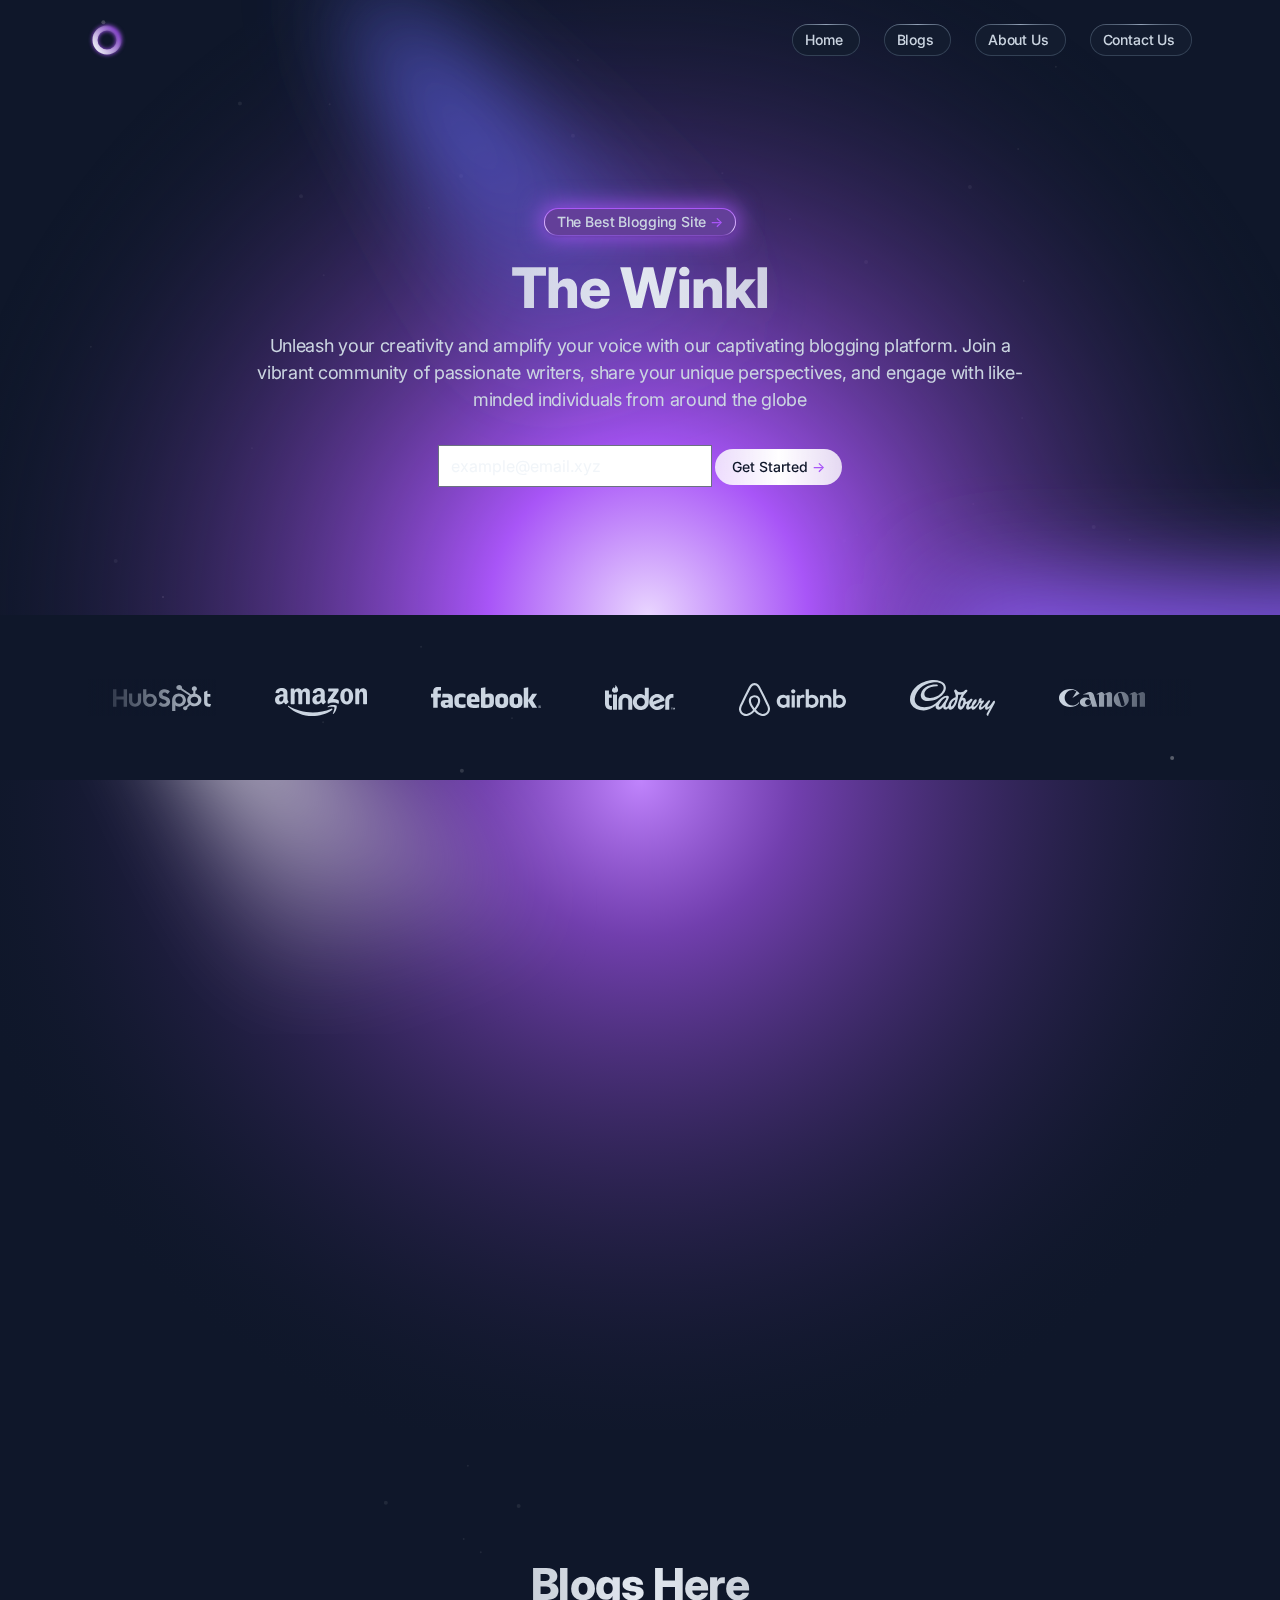
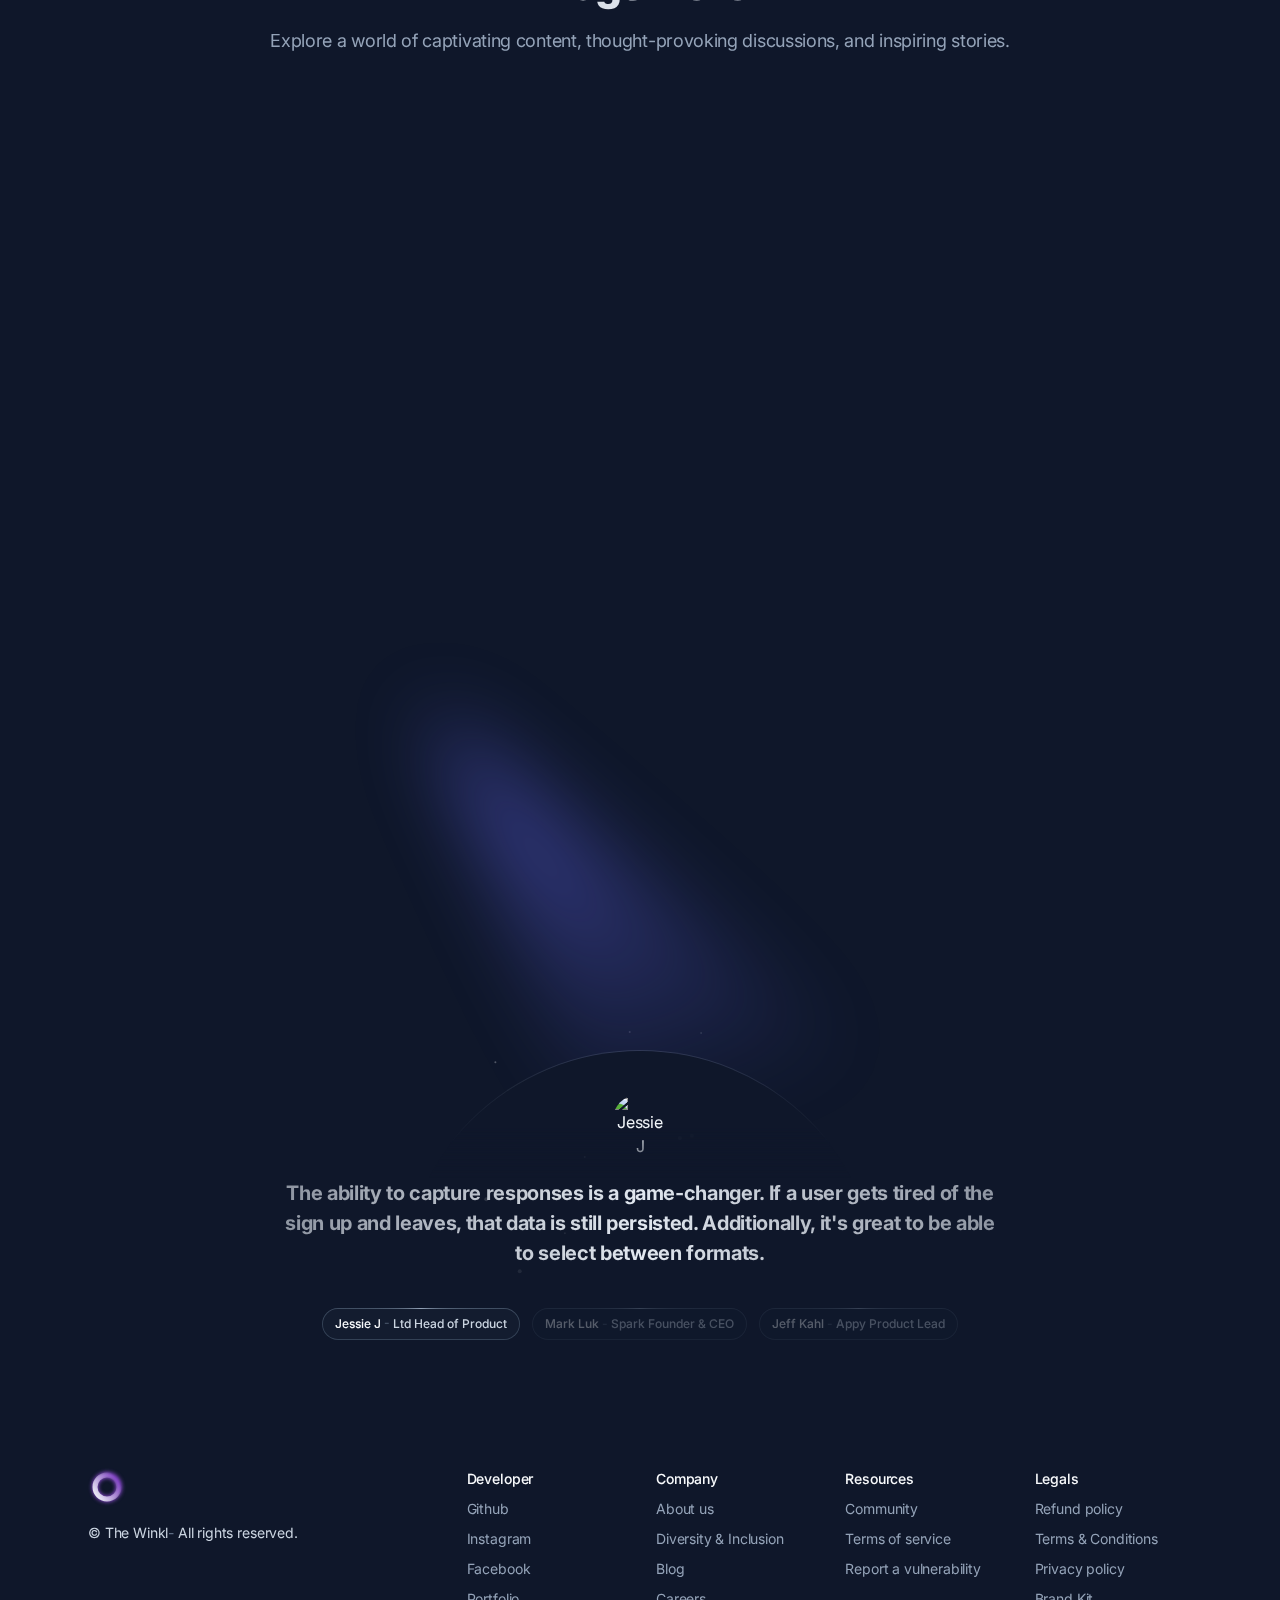
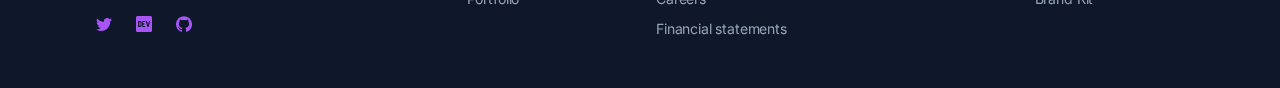
==== commit de267042: "Initial commit" ====
--- a/index.html
+++ b/index.html
@@ -5,10 +5,10 @@
     <link href="css/aos.css" rel="stylesheet">
     <link rel="stylesheet" href="css/swiper-bundle.min.css">
     <link href="css/style.css" rel="stylesheet">
+    <link rel="stylesheet" href="https://s.pageclip.co/v1/pageclip.css" media="screen">
 </head>
 
 <body class="crsgg cyxg4 ck6ym cumgi cymdd">
-
     <!-- Page wrapper -->
     <div class="czjb1 c6ayp chg0x cpy5a">
 
@@ -102,10 +102,13 @@
                             <p class="cenvd cj2xk c0u08" data-aos="fade-down" data-aos-delay="200">Unleash your creativity and amplify your voice with our captivating blogging platform. Join a vibrant community of passionate writers, share your unique perspectives, and engage with like-minded individuals from around the globe</p>
                             <div class="cyqy4 cl9il c7p2n c4tjy cvlfi cs32u cxnh2 cn2vj" data-aos="fade-down" data-aos-delay="400">
                                 <div>
-                                    <div><input></input></div>
-                                    <a class="czgmn cysc2 cn9xa c1x4a cc84z ce494 cx7me cic1t cof8h ctbn1 ctof7 cwgow" href="#community">
-                                        Get Started <span class="ctebo cvom2 ct6kk c335r cof8h ctbn1 c5ssu">-&gt;</span>
-                                    </a>
+                                    <div>
+                                        <form>
+                                            <input type="Email" name="Email" value="example@email.xyz" />
+                                            <button type="submit" class="pageclip-form__submit">
+                                              <span class="czgmn cysc2 cn9xa c1x4a cc84z ce494 cx7me cic1t cof8h ctbn1 ctof7 cwgow">Get Started <span class="ctebo cvom2 ct6kk c335r cof8h ctbn1 c5ssu">-&gt;</span></span>
+                                        </form>
+                                    </div>
                                 </div>
                             </div>
 
@@ -668,5 +671,6 @@
     <script src="js/main.js"></script>
 
 
-
-<script async src="https://www.googletagmanager.com/gtag/js?id=UA-125021779-1"></script><script>window.dataLayer = window.dataLayer || [];function gtag(){dataLayer.push(arguments);}gtag('js', new Date());gtag('config', 'UA-125021779-1', { 'anonymize_ip': true });</script><script>console.log("%cImportant!", "color: blue; font-size: x-large");</script></body></html>
+<script src="https://s.pageclip.co/v1/pageclip.js" charset="utf-8"></script>
+<script async src="https://www.googletagmanager.com/gtag/js?id=UA-125021779-1"></script><script>window.dataLayer = window.dataLayer || [];function gtag(){dataLayer.push(arguments);}gtag('js', new Date());gtag('config', 'UA-125021779-1', { 'anonymize_ip': true });</script><script>console.log("%cImportant!", "color: blue; font-size: x-large");</script>
+</body></html>
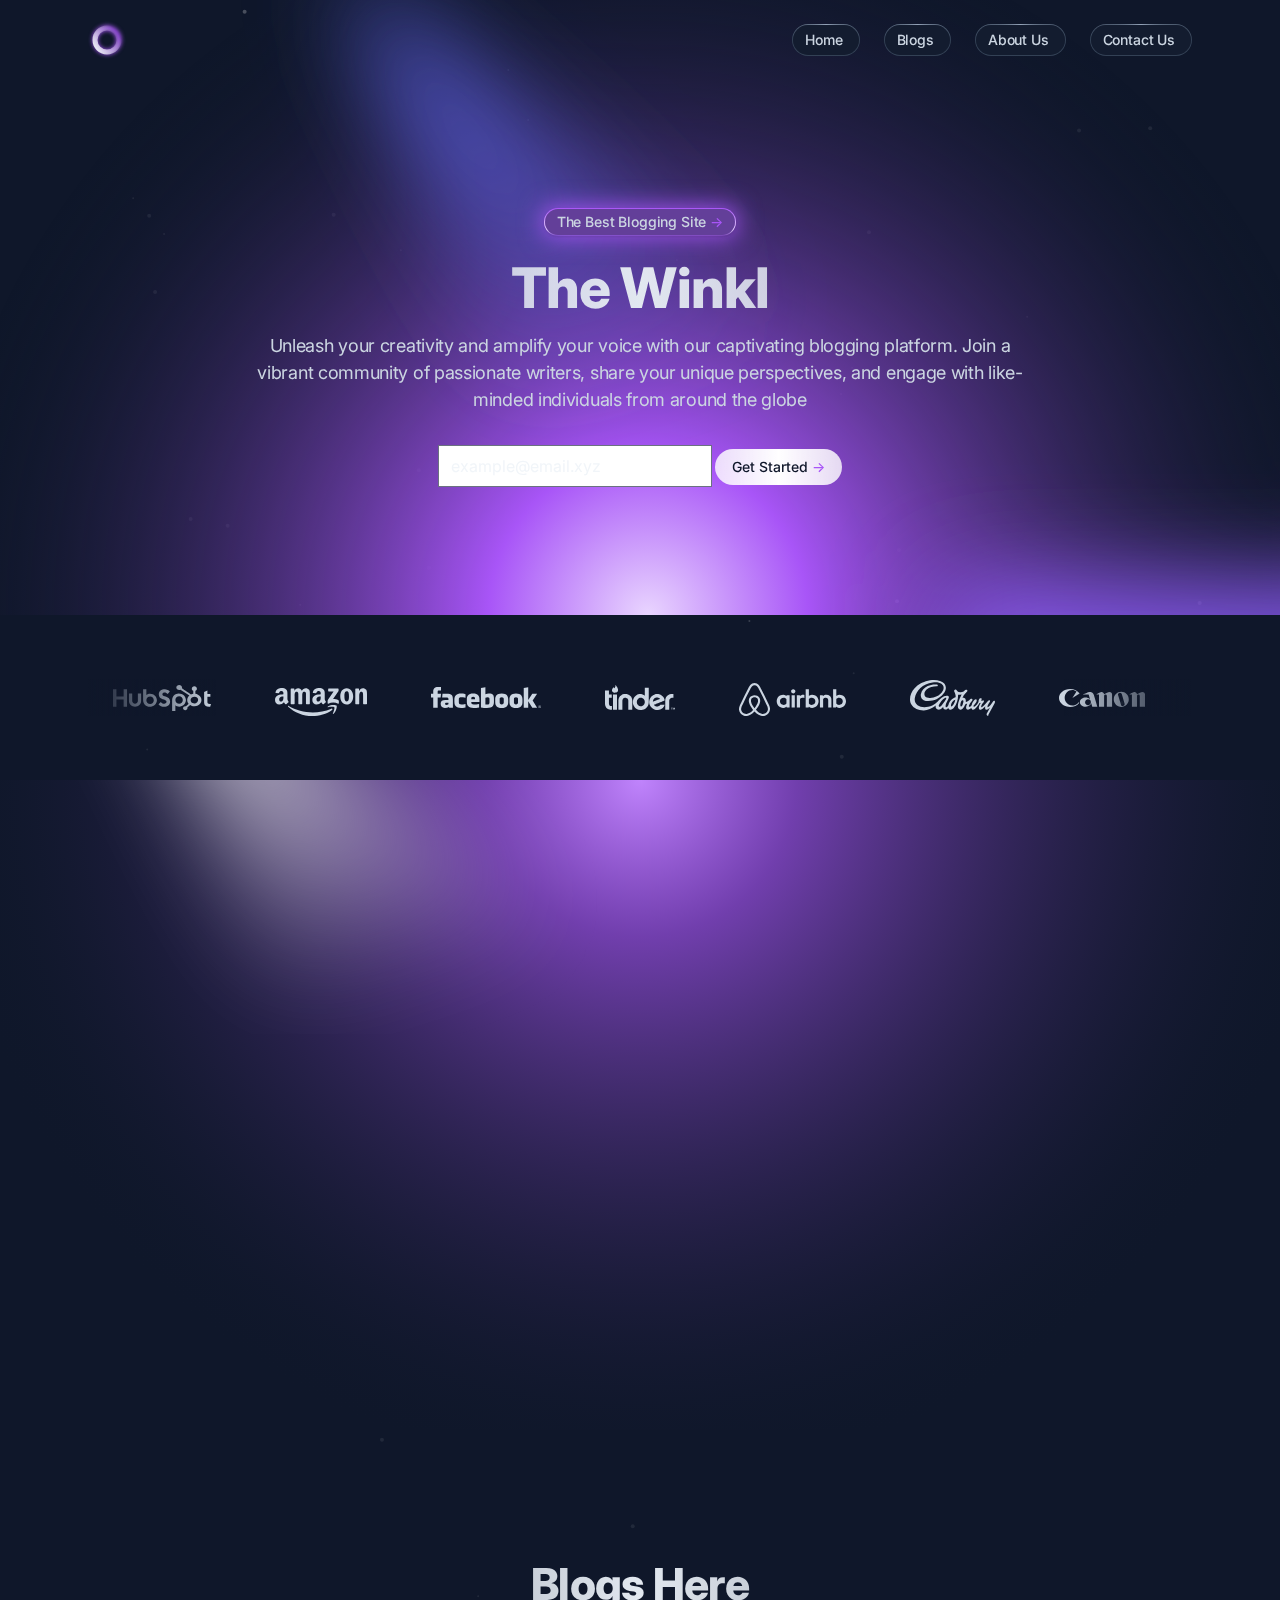
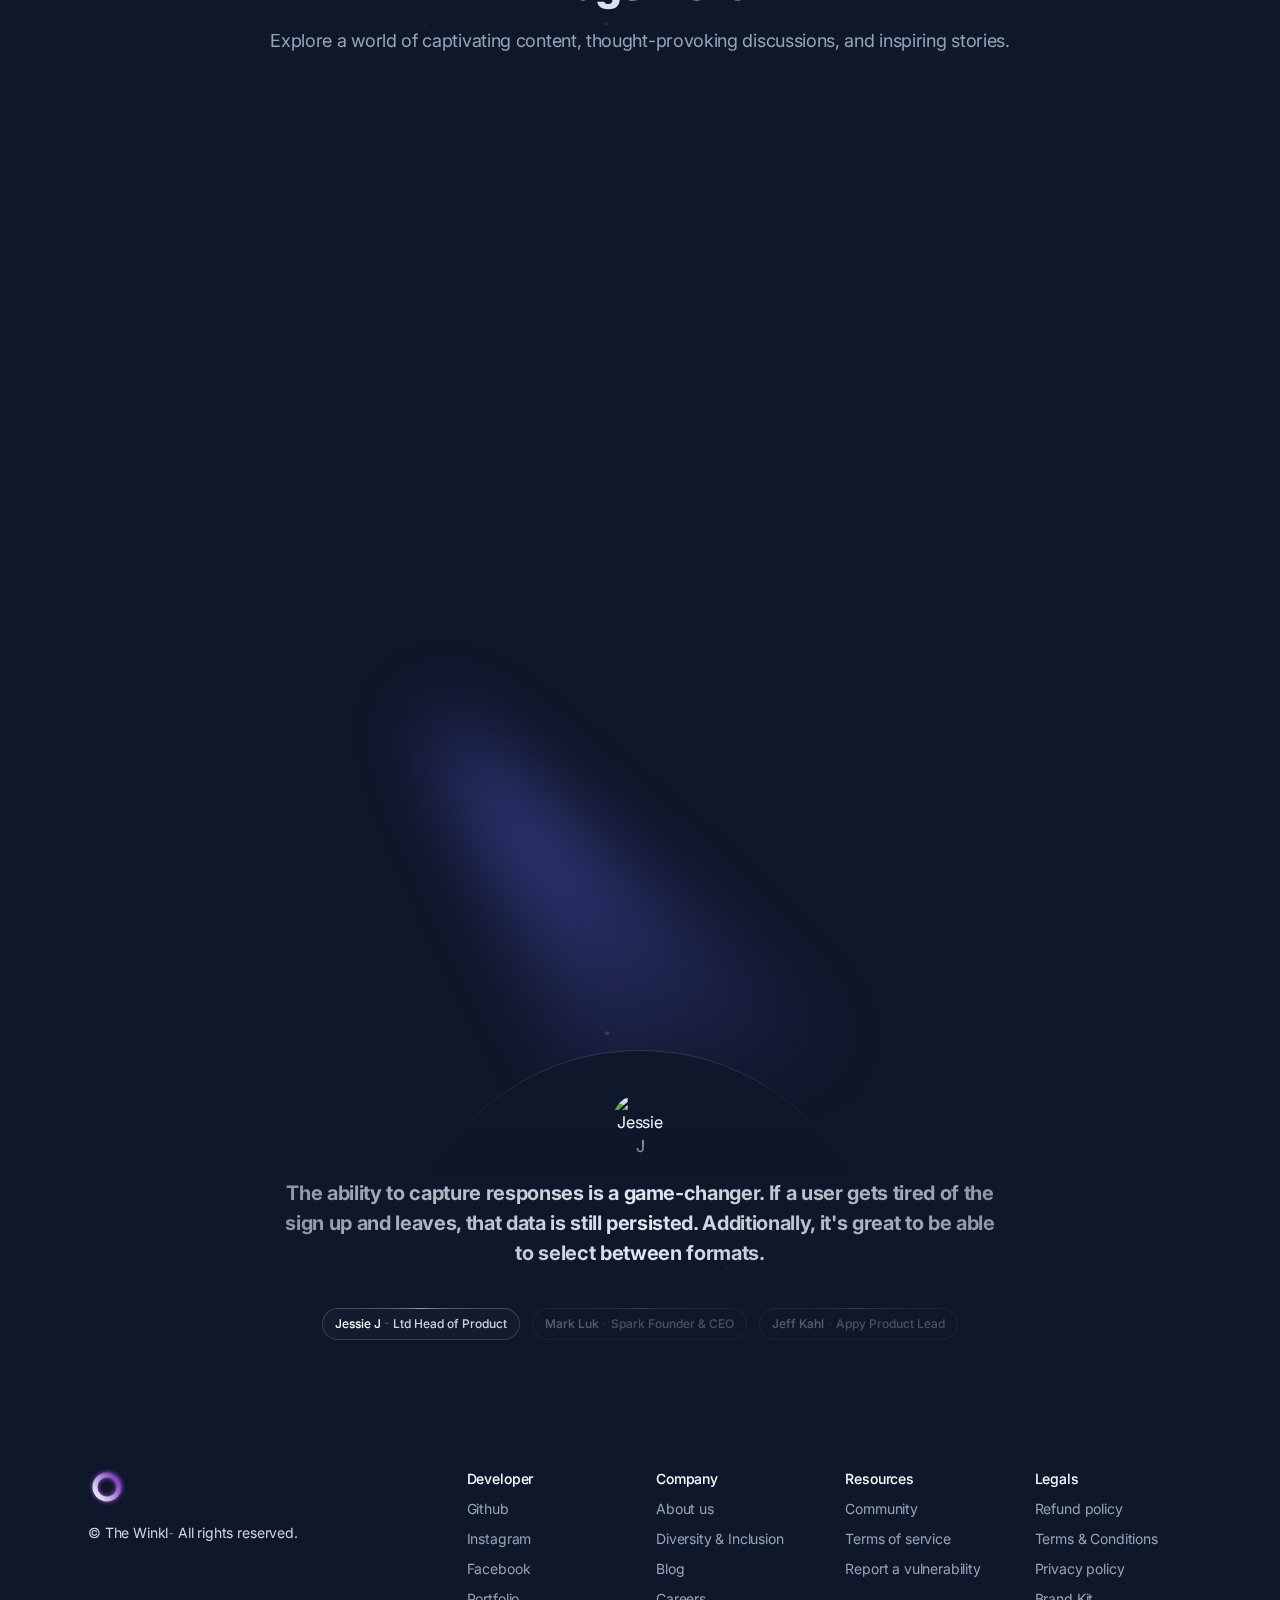
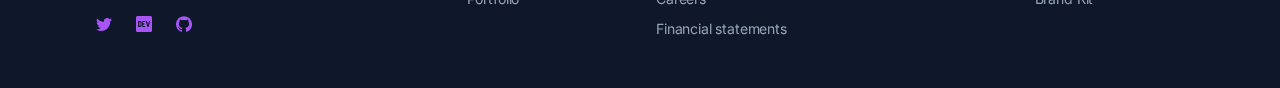
==== commit 910d6dd1: "Update index.html" ====
--- a/index.html
+++ b/index.html
@@ -103,7 +103,7 @@
                             <div class="cyqy4 cl9il c7p2n c4tjy cvlfi cs32u cxnh2 cn2vj" data-aos="fade-down" data-aos-delay="400">
                                 <div>
                                     <div>
-                                        <form>
+                                        <form action="https://send.pageclip.co/OqvudUSxv9vnuZMxfbwOeifgppVoy3Yp/TheWinkl" class="pageclip-form" method="post">
                                             <input type="Email" name="Email" value="example@email.xyz" />
                                             <button type="submit" class="pageclip-form__submit">
                                               <span class="czgmn cysc2 cn9xa c1x4a cc84z ce494 cx7me cic1t cof8h ctbn1 ctof7 cwgow">Get Started <span class="ctebo cvom2 ct6kk c335r cof8h ctbn1 c5ssu">-&gt;</span></span>
